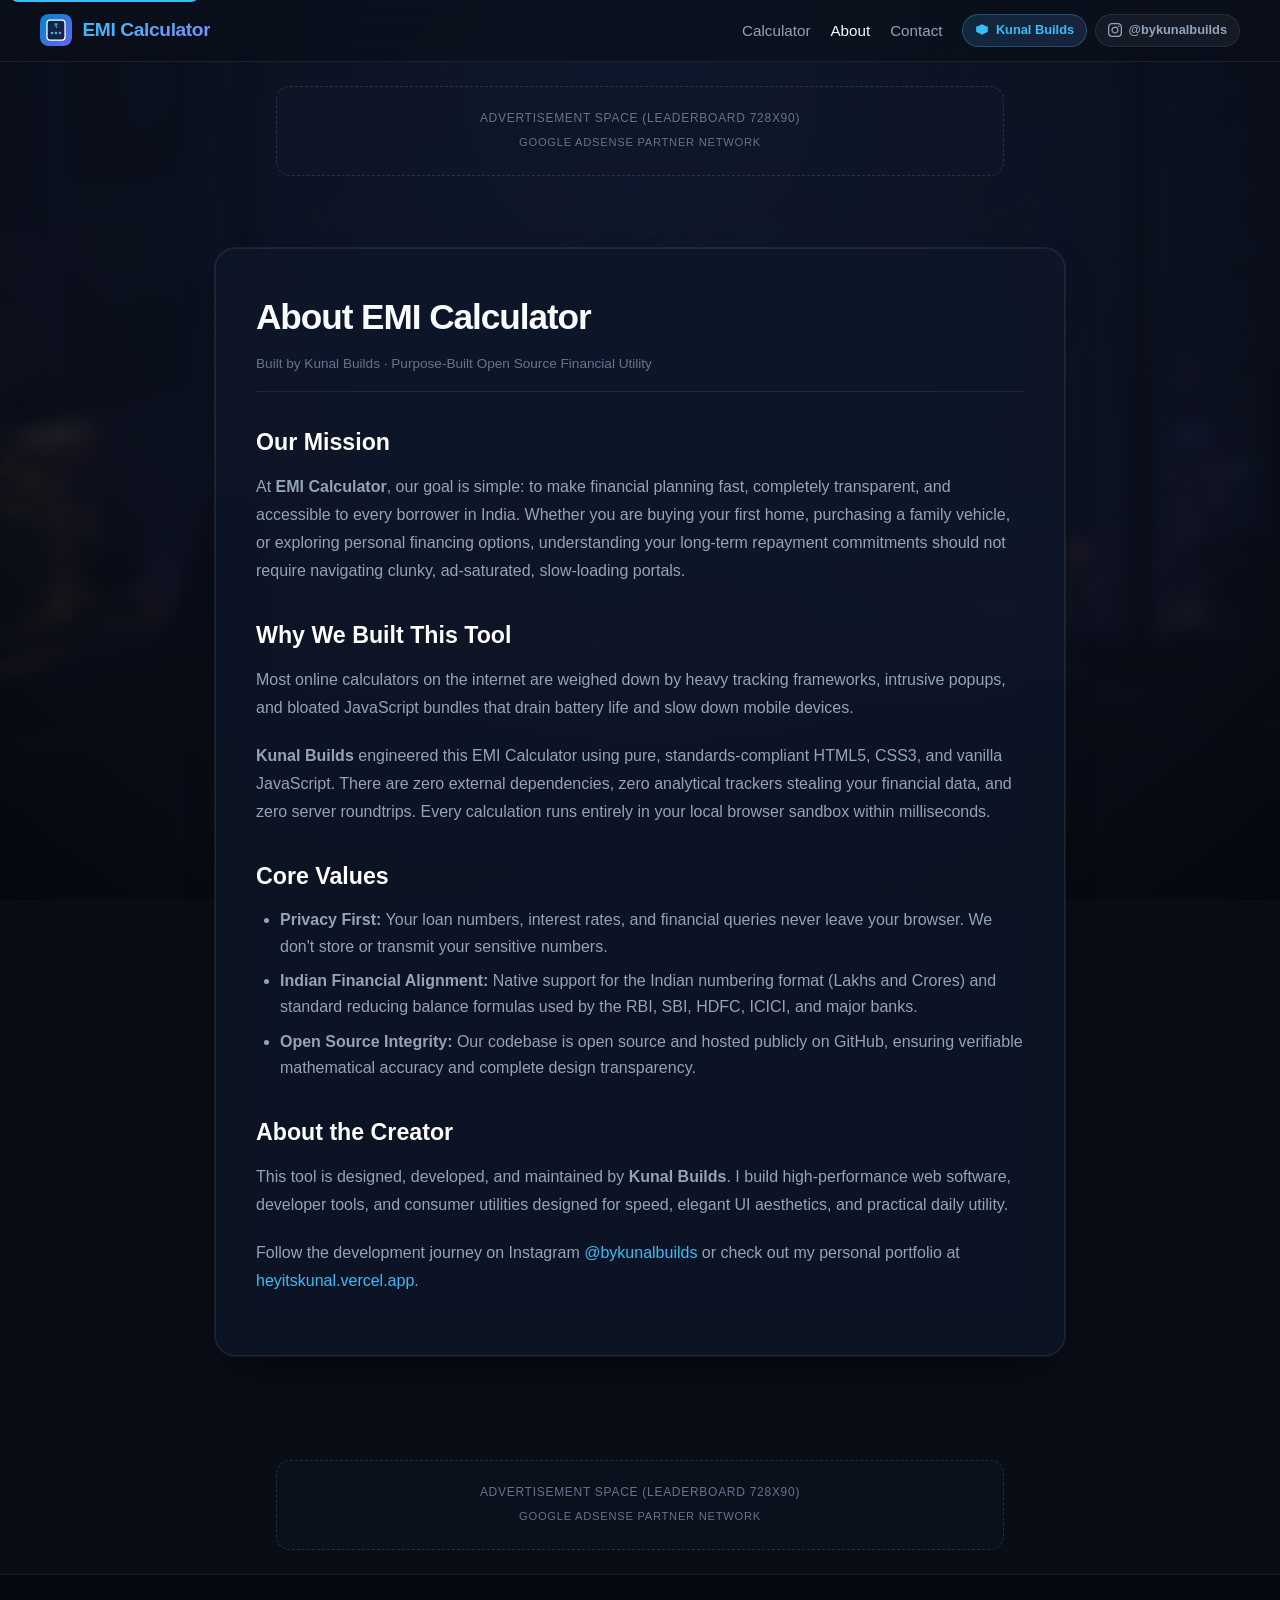
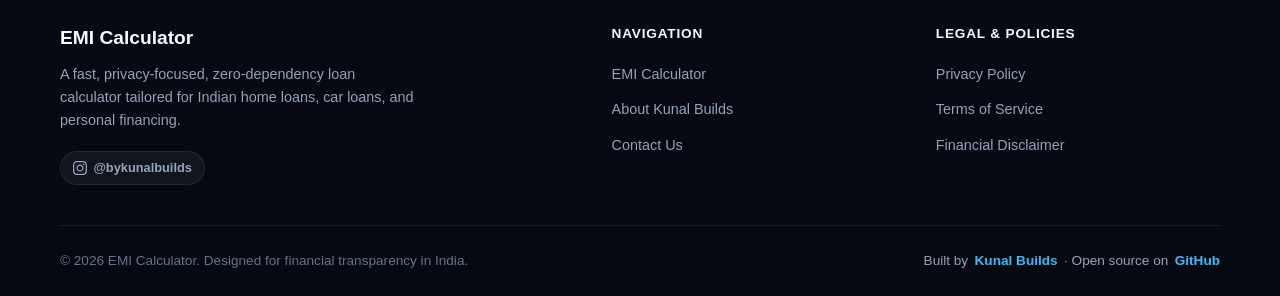
==== about.html @ d27fdb14 "feat: complete production-ready EMI calculator with SEO, AdSense readiness and vanilla JS" ====
<!DOCTYPE html>
<html lang="en-IN">
<head>
  <meta charset="UTF-8">
  <meta name="viewport" content="width=device-width, initial-scale=1.0">
  <title>About Us - EMI Calculator by Kunal Builds</title>
  <meta name="description" content="Learn about EMI Calculator, our core mission, and our commitment to building fast, free, open-source financial tools for borrowers in India.">
  <meta name="author" content="Kunal Builds">
  <meta name="robots" content="index, follow">
  <link rel="canonical" href="https://kunal17711.github.io/emi-calculator/about.html">
  <meta name="theme-color" content="#090d16">

  <!-- Open Graph -->
  <meta property="og:type" content="website">
  <meta property="og:url" content="https://kunal17711.github.io/emi-calculator/about.html">
  <meta property="og:title" content="About Us - EMI Calculator by Kunal Builds">
  <meta property="og:description" content="Discover our mission to provide fast, privacy-focused, zero-bloat financial calculation utilities.">
  <meta property="og:image" content="https://kunal17711.github.io/emi-calculator/assets/bg.webp">
  <meta property="og:locale" content="en_IN">

  <!-- Twitter -->
  <meta name="twitter:card" content="summary_large_image">
  <meta name="twitter:title" content="About Us - EMI Calculator by Kunal Builds">
  <meta name="twitter:description" content="Learn about EMI Calculator and Kunal Builds mission for transparent financial calculations.">

  <!-- Favicon & Preload -->
  <link rel="icon" type="image/svg+xml" href="favicon.svg">
  <link rel="preload" as="image" href="assets/bg.webp">
  <link rel="stylesheet" href="css/style.css">

  <!-- Google AdSense (Ready)
  <script async src="https://pagead2.googlesyndication.com/pagead/js/adsbygoogle.js?client=ca-pub-XXXXXXXXXXXXXXXX" crossorigin="anonymous"></script>
  -->
</head>
<body>
  <a href="#main-content" class="skip-link">Skip to main content</a>

  <!-- Header with Required Branding -->
  <header class="site-header">
    <div class="container header-inner">
      <a href="index.html" class="brand-logo" aria-label="EMI Calculator Home">
        <svg viewBox="0 0 64 64" fill="none" aria-hidden="true">
          <rect width="64" height="64" rx="16" fill="url(#hdr-grad)"/>
          <rect x="14" y="12" width="36" height="40" rx="6" stroke="#ffffff" stroke-width="2.5" fill="#0f172a" fill-opacity="0.85"/>
          <text x="32" y="27" fill="#38bdf8" font-family="sans-serif" font-size="11" font-weight="800" text-anchor="middle">₹</text>
          <circle cx="24" cy="38" r="2.5" fill="#38bdf8"/>
          <circle cx="32" cy="38" r="2.5" fill="#38bdf8"/>
          <circle cx="40" cy="38" r="2.5" fill="#818cf8"/>
          <defs>
            <linearGradient id="hdr-grad" x1="0" y1="0" x2="64" y2="64" gradientUnits="userSpaceOnUse">
              <stop stop-color="#0284c7"/>
              <stop offset="1" stop-color="#6366f1"/>
            </linearGradient>
          </defs>
        </svg>
        <span>EMI Calculator</span>
      </a>

      <div class="nav-group">
        <ul class="nav-links">
          <li><a href="index.html">Calculator</a></li>
          <li><a href="about.html" class="active">About</a></li>
          <li><a href="contact.html">Contact</a></li>
        </ul>

        <div class="nav-badge-group">
          <!-- Required Kunal Builds link -->
          <a href="https://heyitskunal.vercel.app/" target="_blank" rel="noopener" class="badge-link badge-author" title="Visit Kunal Builds">
            <svg viewBox="0 0 24 24" aria-hidden="true"><path d="M12 2L2 7l10 5 10-5-10-5zm0 9l-10-5v9l10 5 10-5V6l-10 5z"/></svg>
            <span>Kunal Builds</span>
          </a>

          <!-- Required Instagram link -->
          <a href="https://instagram.com/bykunalbuilds" target="_blank" rel="noopener" class="badge-link" title="Follow @bykunalbuilds on Instagram">
            <svg viewBox="0 0 24 24" aria-hidden="true"><path d="M12 2.163c3.204 0 3.584.012 4.85.07 3.252.148 4.771 1.691 4.919 4.919.058 1.265.069 1.645.069 4.849 0 3.205-.012 3.584-.069 4.849-.149 3.225-1.664 4.771-4.919 4.919-1.266.058-1.644.07-4.85.07-3.204 0-3.584-.012-4.849-.07-3.26-.149-4.771-1.699-4.919-4.92-.058-1.265-.07-1.644-.07-4.849 0-3.204.013-3.583.07-4.849.149-3.227 1.664-4.771 4.919-4.919 1.266-.057 1.645-.069 4.849-.069zm0-2.163c-3.259 0-3.667.014-4.947.072-4.358.2-6.78 2.618-6.98 6.98-.059 1.281-.073 1.689-.073 4.948 0 3.259.014 3.668.072 4.948.2 4.358 2.618 6.78 6.98 6.98 1.281.058 1.689.072 4.948.072 3.259 0 3.668-.014 4.948-.072 4.354-.2 6.782-2.618 6.979-6.98.059-1.28.073-1.689.073-4.948 0-3.259-.014-3.667-.072-4.947-.196-4.354-2.617-6.78-6.979-6.98-1.281-.059-1.69-.073-4.949-.073zm0 5.838c-3.403 0-6.162 2.759-6.162 6.162s2.759 6.163 6.162 6.163 6.162-2.759 6.162-6.163c0-3.403-2.759-6.162-6.162-6.162zm0 10.162c-2.209 0-4-1.79-4-4 0-2.209 1.791-4 4-4s4 1.791 4 4c0 2.21-1.791 4-4 4zm6.406-11.845c-.796 0-1.441.645-1.441 1.44s.645 1.44 1.441 1.44c.795 0 1.439-.645 1.439-1.44s-.644-1.44-1.439-1.44z"/></svg>
            <span>@bykunalbuilds</span>
          </a>
        </div>
      </div>
    </div>
  </header>

  <!-- Top Reserved Ad Slot (CLS = 0) -->
  <aside class="container ad-slot-wrapper" aria-label="Advertisement Banner">
    <div class="ad-slot" id="ad-slot-top">
      <span>Advertisement Space (Leaderboard 728x90)</span>
      <span class="ad-disclaimer">Google AdSense Partner Network</span>
    </div>
  </aside>

  <main id="main-content" class="container page-container">
    <article class="page-card">
      <h1>About EMI Calculator</h1>
      <div class="page-meta">Built by Kunal Builds &middot; Purpose-Built Open Source Financial Utility</div>

      <h2>Our Mission</h2>
      <p>
        At <strong>EMI Calculator</strong>, our goal is simple: to make financial planning fast, completely transparent, and accessible to every borrower in India. Whether you are buying your first home, purchasing a family vehicle, or exploring personal financing options, understanding your long-term repayment commitments should not require navigating clunky, ad-saturated, slow-loading portals.
      </p>

      <h2>Why We Built This Tool</h2>
      <p>
        Most online calculators on the internet are weighed down by heavy tracking frameworks, intrusive popups, and bloated JavaScript bundles that drain battery life and slow down mobile devices. 
      </p>
      <p>
        <strong>Kunal Builds</strong> engineered this EMI Calculator using pure, standards-compliant HTML5, CSS3, and vanilla JavaScript. There are zero external dependencies, zero analytical trackers stealing your financial data, and zero server roundtrips. Every calculation runs entirely in your local browser sandbox within milliseconds.
      </p>

      <h2>Core Values</h2>
      <ul>
        <li><strong>Privacy First:</strong> Your loan numbers, interest rates, and financial queries never leave your browser. We don't store or transmit your sensitive numbers.</li>
        <li><strong>Indian Financial Alignment:</strong> Native support for the Indian numbering format (Lakhs and Crores) and standard reducing balance formulas used by the RBI, SBI, HDFC, ICICI, and major banks.</li>
        <li><strong>Open Source Integrity:</strong> Our codebase is open source and hosted publicly on GitHub, ensuring verifiable mathematical accuracy and complete design transparency.</li>
      </ul>

      <h2>About the Creator</h2>
      <p>
        This tool is designed, developed, and maintained by <strong>Kunal Builds</strong>. I build high-performance web software, developer tools, and consumer utilities designed for speed, elegant UI aesthetics, and practical daily utility.
      </p>
      <p>
        Follow the development journey on Instagram <a href="https://instagram.com/bykunalbuilds" target="_blank" rel="noopener">@bykunalbuilds</a> or check out my personal portfolio at <a href="https://heyitskunal.vercel.app/" target="_blank" rel="noopener">heyitskunal.vercel.app</a>.
      </p>
    </article>
  </main>

  <!-- Bottom Reserved Ad Slot (CLS = 0) -->
  <aside class="container ad-slot-wrapper" aria-label="Footer Advertisement Banner">
    <div class="ad-slot" id="ad-slot-bottom">
      <span>Advertisement Space (Leaderboard 728x90)</span>
      <span class="ad-disclaimer">Google AdSense Partner Network</span>
    </div>
  </aside>

  <!-- Site Footer with Required Branding & Legal Links -->
  <footer class="site-footer">
    <div class="container">
      <div class="footer-grid">
        <div class="footer-brand">
          <h3>EMI Calculator</h3>
          <p>A fast, privacy-focused, zero-dependency loan calculator tailored for Indian home loans, car loans, and personal financing.</p>
          <div class="nav-badge-group">
            <a href="https://instagram.com/bykunalbuilds" target="_blank" rel="noopener" class="badge-link" title="Follow @bykunalbuilds on Instagram">
              <svg viewBox="0 0 24 24" aria-hidden="true"><path d="M12 2.163c3.204 0 3.584.012 4.85.07 3.252.148 4.771 1.691 4.919 4.919.058 1.265.069 1.645.069 4.849 0 3.205-.012 3.584-.069 4.849-.149 3.225-1.664 4.771-4.919 4.919-1.266.058-1.644.07-4.85.07-3.204 0-3.584-.012-4.849-.07-3.26-.149-4.771-1.699-4.919-4.92-.058-1.265-.07-1.644-.07-4.849 0-3.204.013-3.583.07-4.849.149-3.227 1.664-4.771 4.919-4.919 1.266-.057 1.645-.069 4.849-.069zm0-2.163c-3.259 0-3.667.014-4.947.072-4.358.2-6.78 2.618-6.98 6.98-.059 1.281-.073 1.689-.073 4.948 0 3.259.014 3.668.072 4.948.2 4.358 2.618 6.78 6.98 6.98 1.281.058 1.689.072 4.948.072 3.259 0 3.668-.014 4.948-.072 4.354-.2 6.782-2.618 6.979-6.98.059-1.28.073-1.689.073-4.948 0-3.259-.014-3.667-.072-4.947-.196-4.354-2.617-6.78-6.979-6.98-1.281-.059-1.69-.073-4.949-.073zm0 5.838c-3.403 0-6.162 2.759-6.162 6.162s2.759 6.163 6.162 6.163 6.162-2.759 6.162-6.163c0-3.403-2.759-6.162-6.162-6.162zm0 10.162c-2.209 0-4-1.79-4-4 0-2.209 1.791-4 4-4s4 1.791 4 4c0 2.21-1.791 4-4 4zm6.406-11.845c-.796 0-1.441.645-1.441 1.44s.645 1.44 1.441 1.44c.795 0 1.439-.645 1.439-1.44s-.644-1.44-1.439-1.44z"/></svg>
              <span>@bykunalbuilds</span>
            </a>
          </div>
        </div>

        <div>
          <h4 class="footer-title">Navigation</h4>
          <ul class="footer-links">
            <li><a href="index.html">EMI Calculator</a></li>
            <li><a href="about.html">About Kunal Builds</a></li>
            <li><a href="contact.html">Contact Us</a></li>
          </ul>
        </div>

        <div>
          <h4 class="footer-title">Legal &amp; Policies</h4>
          <ul class="footer-links">
            <li><a href="privacy-policy.html">Privacy Policy</a></li>
            <li><a href="terms.html">Terms of Service</a></li>
            <li><a href="disclaimer.html">Financial Disclaimer</a></li>
          </ul>
        </div>
      </div>

      <div class="footer-bottom">
        <div class="footer-copyright">
          &copy; 2026 EMI Calculator. Designed for financial transparency in India.
        </div>
        <div class="footer-built-by">
          Built by <a href="https://heyitskunal.vercel.app/" target="_blank" rel="noopener">Kunal Builds</a> &middot; Open source on <a href="https://github.com/Kunal17711/emi-calculator" target="_blank" rel="noopener">GitHub</a>
        </div>
      </div>
    </div>
  </footer>
</body>
</html>
---- css/style.css ----
/* ==========================================================================
   EMI CALCULATOR - PRODUCTION STYLESHEET
   Author: Kunal Builds (@bykunalbuilds)
   Tech: Pure Vanilla CSS3 - Mobile-First, Glassmorphism, Zero Dependencies
   ========================================================================== */

:root {
  --font-family: -apple-system, BlinkMacSystemFont, "Segoe UI", Roboto, "Helvetica Neue", Arial, sans-serif;
  --bg-dark: #090d16;
  --bg-card: rgba(15, 23, 42, 0.72);
  --bg-card-hover: rgba(30, 41, 59, 0.85);
  --bg-input: rgba(15, 23, 42, 0.85);
  --border-glass: rgba(255, 255, 255, 0.08);
  --border-focus: #38bdf8;
  
  --text-main: #f8fafc;
  --text-muted: #94a3b8;
  --text-dim: #64748b;
  
  --primary: #38bdf8;
  --primary-hover: #0ea5e9;
  --primary-glow: rgba(56, 189, 248, 0.25);
  --secondary: #818cf8;
  --accent-interest: #f43f5e;
  --accent-principal: #38bdf8;
  
  --radius-sm: 8px;
  --radius-md: 14px;
  --radius-lg: 20px;
  --radius-full: 9999px;
  
  --shadow-card: 0 20px 40px -15px rgba(0, 0, 0, 0.6), 0 0 0 1px var(--border-glass);
  --shadow-glow: 0 0 25px rgba(56, 189, 248, 0.15);
  
  --container-max: 1200px;
  --transition-fast: 0.2s cubic-bezier(0.4, 0, 0.2, 1);
}

*, *::before, *::after {
  box-sizing: border-box;
  margin: 0;
  padding: 0;
}

html {
  font-size: 16px;
  scroll-behavior: smooth;
  color-scheme: dark;
}

body {
  font-family: var(--font-family);
  background-color: var(--bg-dark);
  color: var(--text-main);
  min-height: 100vh;
  line-height: 1.6;
  position: relative;
  overflow-x: hidden;
  display: flex;
  flex-direction: column;
}

/* Background image & dark overlay layer */
body::before {
  content: "";
  position: fixed;
  top: 0;
  left: 0;
  width: 100%;
  height: 100%;
  background-image: url('../assets/bg.webp');
  background-size: cover;
  background-position: center center;
  background-repeat: no-repeat;
  z-index: -2;
  transform: translateZ(0);
}

body::after {
  content: "";
  position: fixed;
  top: 0;
  left: 0;
  width: 100%;
  height: 100%;
  background: radial-gradient(circle at 50% 10%, rgba(15, 23, 42, 0.82) 0%, rgba(9, 13, 22, 0.94) 80%, rgba(5, 8, 15, 0.98) 100%);
  backdrop-filter: blur(8px);
  -webkit-backdrop-filter: blur(8px);
  z-index: -1;
  pointer-events: none;
}

a {
  color: var(--primary);
  text-decoration: none;
  transition: color var(--transition-fast);
}

a:hover, a:focus-visible {
  color: #7dd3fc;
  text-decoration: underline;
}

/* Accessibility Skip Link */
.skip-link {
  position: absolute;
  top: -40px;
  left: 10px;
  background: var(--primary);
  color: #040812;
  font-weight: 700;
  padding: 8px 16px;
  border-radius: var(--radius-sm);
  z-index: 1000;
  transition: top 0.2s;
}
.skip-link:focus {
  top: 10px;
}

/* Container */
.container {
  width: 100%;
  max-width: var(--container-max);
  margin: 0 auto;
  padding: 0 1.25rem;
}

/* Header */
.site-header {
  position: sticky;
  top: 0;
  z-index: 50;
  background: rgba(10, 15, 26, 0.75);
  backdrop-filter: blur(16px);
  -webkit-backdrop-filter: blur(16px);
  border-bottom: 1px solid var(--border-glass);
}

.header-inner {
  display: flex;
  align-items: center;
  justify-content: space-between;
  padding: 0.85rem 0;
  gap: 1rem;
}

.brand-logo {
  display: flex;
  align-items: center;
  gap: 0.65rem;
  font-weight: 800;
  font-size: 1.2rem;
  color: var(--text-main);
  text-decoration: none;
  letter-spacing: -0.02em;
}

.brand-logo:hover {
  text-decoration: none;
}

.brand-logo svg {
  width: 32px;
  height: 32px;
  border-radius: 8px;
}

.brand-logo span {
  background: linear-gradient(135deg, #38bdf8 0%, #818cf8 100%);
  -webkit-background-clip: text;
  -webkit-text-fill-color: transparent;
}

.nav-group {
  display: flex;
  align-items: center;
  gap: 1.25rem;
}

.nav-links {
  display: flex;
  align-items: center;
  list-style: none;
  gap: 1.25rem;
}

.nav-links a {
  color: var(--text-muted);
  font-size: 0.95rem;
  font-weight: 500;
  transition: color var(--transition-fast);
}

.nav-links a:hover,
.nav-links a.active {
  color: var(--text-main);
  text-decoration: none;
}

.nav-badge-group {
  display: flex;
  align-items: center;
  gap: 0.5rem;
}

.badge-link {
  display: inline-flex;
  align-items: center;
  gap: 0.4rem;
  font-size: 0.8rem;
  font-weight: 600;
  padding: 0.35rem 0.75rem;
  border-radius: var(--radius-full);
  background: rgba(255, 255, 255, 0.05);
  border: 1px solid var(--border-glass);
  color: var(--text-muted);
  white-space: nowrap;
  transition: all var(--transition-fast);
}

.badge-link:hover {
  background: rgba(56, 189, 248, 0.1);
  border-color: rgba(56, 189, 248, 0.3);
  color: var(--primary);
  text-decoration: none;
  transform: translateY(-1px);
}

.badge-link svg {
  width: 14px;
  height: 14px;
  fill: currentColor;
}

.badge-author {
  background: linear-gradient(135deg, rgba(56, 189, 248, 0.15) 0%, rgba(129, 140, 248, 0.15) 100%);
  border-color: rgba(56, 189, 248, 0.3);
  color: var(--primary);
}

/* Ad Placements (CLS = 0 with reserved heights) */
.ad-slot-wrapper {
  margin: 1.5rem auto;
  text-align: center;
  display: flex;
  flex-direction: column;
  align-items: center;
  justify-content: center;
  width: 100%;
}

.ad-slot {
  width: 100%;
  max-width: 728px;
  min-height: 90px;
  background: rgba(15, 23, 42, 0.4);
  border: 1px dashed rgba(255, 255, 255, 0.12);
  border-radius: var(--radius-md);
  display: flex;
  flex-direction: column;
  align-items: center;
  justify-content: center;
  color: var(--text-dim);
  font-size: 0.75rem;
  letter-spacing: 0.06em;
  text-transform: uppercase;
  overflow: hidden;
  transition: border-color var(--transition-fast);
}

.ad-slot-incontent {
  max-width: 600px;
  min-height: 250px;
  margin: 2rem auto;
}

.ad-slot:hover {
  border-color: rgba(56, 189, 248, 0.25);
}

.ad-disclaimer {
  font-size: 0.7rem;
  color: var(--text-dim);
  margin-top: 0.35rem;
}

/* Hero Section */
.hero-section {
  padding: 2.2rem 0 1.2rem;
  text-align: center;
}

.hero-badge {
  display: inline-flex;
  align-items: center;
  gap: 0.4rem;
  background: rgba(56, 189, 248, 0.1);
  border: 1px solid rgba(56, 189, 248, 0.3);
  color: var(--primary);
  font-size: 0.82rem;
  font-weight: 600;
  padding: 0.3rem 0.85rem;
  border-radius: var(--radius-full);
  margin-bottom: 1rem;
}

.hero-title {
  font-size: clamp(2rem, 4vw + 1rem, 3.2rem);
  font-weight: 800;
  line-height: 1.15;
  margin-bottom: 0.85rem;
  letter-spacing: -0.03em;
}

.gradient-text {
  background: linear-gradient(135deg, #ffffff 30%, #38bdf8 70%, #818cf8 100%);
  -webkit-background-clip: text;
  -webkit-text-fill-color: transparent;
}

.hero-subtitle {
  font-size: clamp(1rem, 1.5vw + 0.5rem, 1.2rem);
  color: var(--text-muted);
  max-width: 680px;
  margin: 0 auto;
}

/* Tool Main Card */
.calculator-card {
  background: var(--bg-card);
  backdrop-filter: blur(20px);
  -webkit-backdrop-filter: blur(20px);
  border: 1px solid var(--border-glass);
  border-radius: var(--radius-lg);
  box-shadow: var(--shadow-card);
  padding: 2rem;
  margin: 1rem 0 2.5rem;
  position: relative;
}

.calculator-card::before {
  content: "";
  position: absolute;
  top: 0;
  left: 0;
  right: 0;
  height: 2px;
  background: linear-gradient(90deg, transparent, #38bdf8, #818cf8, transparent);
  border-radius: var(--radius-lg) var(--radius-lg) 0 0;
}

.calculator-grid {
  display: grid;
  grid-template-columns: 1fr;
  gap: 2.2rem;
}

@media (min-width: 900px) {
  .calculator-grid {
    grid-template-columns: 1.15fr 0.85fr;
    gap: 3rem;
  }
}

/* Calculator Inputs Section */
.calc-inputs {
  display: flex;
  flex-direction: column;
  gap: 1.8rem;
}

.input-group {
  display: flex;
  flex-direction: column;
  gap: 0.6rem;
}

.input-header {
  display: flex;
  align-items: center;
  justify-content: space-between;
  gap: 0.75rem;
}

.input-label {
  font-size: 0.95rem;
  font-weight: 600;
  color: var(--text-main);
  display: flex;
  align-items: center;
  gap: 0.4rem;
}

.input-field-wrapper {
  position: relative;
  display: flex;
  align-items: center;
}

.input-field-wrapper .currency-symbol {
  position: absolute;
  left: 0.85rem;
  color: var(--text-muted);
  font-size: 1rem;
  font-weight: 600;
  pointer-events: none;
}

.input-field-wrapper .unit-symbol {
  position: absolute;
  right: 0.85rem;
  color: var(--text-muted);
  font-size: 0.9rem;
  font-weight: 500;
  pointer-events: none;
}

.calc-text-input {
  background: var(--bg-input);
  border: 1px solid var(--border-glass);
  color: var(--text-main);
  font-family: inherit;
  font-size: 1.05rem;
  font-weight: 700;
  padding: 0.6rem 0.85rem;
  border-radius: var(--radius-sm);
  width: 160px;
  text-align: right;
  transition: all var(--transition-fast);
  -moz-appearance: textfield;
}

.calc-text-input::-webkit-outer-spin-button,
.calc-text-input::-webkit-inner-spin-button {
  -webkit-appearance: none;
  margin: 0;
}

.calc-text-input.has-prefix {
  padding-left: 2rem;
}

.calc-text-input.has-suffix {
  padding-right: 2rem;
}

.calc-text-input:focus {
  outline: none;
  border-color: var(--border-focus);
  box-shadow: 0 0 0 3px rgba(56, 189, 248, 0.2);
}

/* Tenure Unit Toggle Buttons */
.tenure-toggle-group {
  display: inline-flex;
  background: rgba(15, 23, 42, 0.9);
  border: 1px solid var(--border-glass);
  border-radius: var(--radius-sm);
  padding: 2px;
  margin-left: 0.5rem;
}

.tenure-toggle-btn {
  background: transparent;
  border: none;
  color: var(--text-muted);
  font-family: inherit;
  font-size: 0.8rem;
  font-weight: 600;
  padding: 0.35rem 0.75rem;
  border-radius: 6px;
  cursor: pointer;
  transition: all var(--transition-fast);
}

.tenure-toggle-btn.active {
  background: var(--primary);
  color: #040812;
  box-shadow: 0 2px 8px rgba(56, 189, 248, 0.3);
}

/* Range Slider Styling */
.range-slider-wrapper {
  position: relative;
  display: flex;
  flex-direction: column;
  gap: 0.35rem;
}

.calc-range {
  -webkit-appearance: none;
  appearance: none;
  width: 100%;
  height: 7px;
  border-radius: var(--radius-full);
  background: rgba(255, 255, 255, 0.1);
  outline: none;
  cursor: pointer;
  transition: background var(--transition-fast);
}

/* Slider Track Fill (Chrome / Edge / Safari / Firefox) */
.calc-range::-webkit-slider-thumb {
  -webkit-appearance: none;
  appearance: none;
  width: 22px;
  height: 22px;
  border-radius: 50%;
  background: #38bdf8;
  border: 3px solid #0f172a;
  box-shadow: 0 0 10px rgba(56, 189, 248, 0.6);
  cursor: grab;
  transition: transform var(--transition-fast), background var(--transition-fast);
}

.calc-range::-webkit-slider-thumb:hover {
  transform: scale(1.15);
  background: #7dd3fc;
}

.calc-range::-webkit-slider-thumb:active {
  cursor: grabbing;
  transform: scale(1.25);
}

.calc-range::-moz-range-thumb {
  width: 22px;
  height: 22px;
  border-radius: 50%;
  background: #38bdf8;
  border: 3px solid #0f172a;
  box-shadow: 0 0 10px rgba(56, 189, 248, 0.6);
  cursor: grab;
  transition: transform var(--transition-fast), background var(--transition-fast);
}

.range-minmax {
  display: flex;
  justify-content: space-between;
  font-size: 0.75rem;
  color: var(--text-dim);
}

/* Output Results Section */
.calc-results {
  display: flex;
  flex-direction: column;
  justify-content: space-between;
  background: rgba(10, 15, 26, 0.65);
  border: 1px solid var(--border-glass);
  border-radius: var(--radius-md);
  padding: 1.75rem;
}

.emi-highlight-box {
  background: linear-gradient(135deg, rgba(56, 189, 248, 0.12) 0%, rgba(129, 140, 248, 0.08) 100%);
  border: 1px solid rgba(56, 189, 248, 0.25);
  border-radius: var(--radius-md);
  padding: 1.25rem;
  text-align: center;
  margin-bottom: 1.5rem;
}

.emi-highlight-title {
  font-size: 0.85rem;
  text-transform: uppercase;
  letter-spacing: 0.08em;
  color: var(--primary);
  font-weight: 600;
  margin-bottom: 0.35rem;
}

.emi-highlight-value {
  font-size: clamp(2rem, 3.5vw, 2.75rem);
  font-weight: 800;
  color: #ffffff;
  letter-spacing: -0.03em;
  line-height: 1.1;
}

.emi-highlight-sub {
  font-size: 0.78rem;
  color: var(--text-muted);
  margin-top: 0.25rem;
}

/* Donut Chart Visual */
.chart-container {
  display: flex;
  flex-direction: column;
  align-items: center;
  margin: 1rem 0 1.5rem;
}

.donut-svg-wrapper {
  position: relative;
  width: 190px;
  height: 190px;
}

.donut-svg {
  transform: rotate(-90deg);
  width: 100%;
  height: 100%;
}

.chart-center-text {
  position: absolute;
  top: 50%;
  left: 50%;
  transform: translate(-50%, -50%);
  text-align: center;
  pointer-events: none;
}

.chart-center-label {
  font-size: 0.72rem;
  color: var(--text-dim);
  text-transform: uppercase;
  letter-spacing: 0.05em;
}

.chart-center-val {
  font-size: 1.1rem;
  font-weight: 800;
  color: var(--text-main);
}

/* Legend and Metric Rows */
.metrics-breakdown {
  display: flex;
  flex-direction: column;
  gap: 0.85rem;
  margin-top: 0.5rem;
}

.metric-row {
  display: flex;
  align-items: center;
  justify-content: space-between;
  padding: 0.65rem 0.85rem;
  background: rgba(255, 255, 255, 0.02);
  border-radius: var(--radius-sm);
  border: 1px solid var(--border-glass);
}

.metric-title {
  display: flex;
  align-items: center;
  gap: 0.6rem;
  font-size: 0.88rem;
  color: var(--text-muted);
}

.color-dot {
  width: 10px;
  height: 10px;
  border-radius: 50%;
  flex-shrink: 0;
}

.dot-principal {
  background-color: var(--accent-principal);
  box-shadow: 0 0 8px rgba(56, 189, 248, 0.5);
}

.dot-interest {
  background-color: var(--accent-interest);
  box-shadow: 0 0 8px rgba(244, 63, 94, 0.5);
}

.metric-value {
  font-size: 1rem;
  font-weight: 700;
  color: var(--text-main);
}

.metric-ratio {
  font-size: 0.78rem;
  color: var(--text-dim);
  margin-left: 0.35rem;
}

/* Amortization Schedule Accordion / Table */
.schedule-section {
  margin-top: 2rem;
  border-top: 1px solid var(--border-glass);
  padding-top: 1.5rem;
}

.schedule-toggle {
  display: flex;
  align-items: center;
  justify-content: space-between;
  width: 100%;
  background: rgba(255, 255, 255, 0.03);
  border: 1px solid var(--border-glass);
  padding: 0.85rem 1.25rem;
  border-radius: var(--radius-sm);
  color: var(--text-main);
  font-family: inherit;
  font-size: 0.95rem;
  font-weight: 600;
  cursor: pointer;
  transition: all var(--transition-fast);
}

.schedule-toggle:hover {
  background: rgba(56, 189, 248, 0.08);
  border-color: rgba(56, 189, 248, 0.3);
}

.schedule-toggle svg {
  width: 18px;
  height: 18px;
  transition: transform var(--transition-fast);
}

.schedule-toggle[aria-expanded="true"] svg {
  transform: rotate(180deg);
}

.schedule-content {
  display: none;
  margin-top: 1rem;
  overflow-x: auto;
}

.schedule-content.open {
  display: block;
}

.schedule-table {
  width: 100%;
  border-collapse: collapse;
  font-size: 0.85rem;
  text-align: right;
}

.schedule-table th,
.schedule-table td {
  padding: 0.75rem 1rem;
  border-bottom: 1px solid var(--border-glass);
}

.schedule-table th {
  background: rgba(15, 23, 42, 0.9);
  color: var(--text-muted);
  font-weight: 600;
  text-transform: uppercase;
  font-size: 0.75rem;
  letter-spacing: 0.05em;
}

.schedule-table th:first-child,
.schedule-table td:first-child {
  text-align: left;
}

.schedule-table tr:hover td {
  background: rgba(255, 255, 255, 0.03);
}

/* Rich SEO Content Section */
.seo-article {
  background: var(--bg-card);
  backdrop-filter: blur(16px);
  -webkit-backdrop-filter: blur(16px);
  border: 1px solid var(--border-glass);
  border-radius: var(--radius-lg);
  padding: 2.5rem;
  margin: 2.5rem 0;
}

.seo-article h2 {
  font-size: 1.75rem;
  font-weight: 800;
  color: #ffffff;
  margin: 2rem 0 1rem;
  letter-spacing: -0.02em;
}

.seo-article h2:first-child {
  margin-top: 0;
}

.seo-article h3 {
  font-size: 1.25rem;
  font-weight: 700;
  color: var(--primary);
  margin: 1.5rem 0 0.75rem;
}

.seo-article p {
  color: var(--text-muted);
  margin-bottom: 1.2rem;
  font-size: 1rem;
  line-height: 1.75;
}

.seo-article ul, .seo-article ol {
  margin: 0 0 1.5rem 1.5rem;
  color: var(--text-muted);
}

.seo-article li {
  margin-bottom: 0.5rem;
  line-height: 1.65;
}

.formula-card {
  background: rgba(10, 15, 26, 0.85);
  border: 1px solid rgba(56, 189, 248, 0.2);
  border-radius: var(--radius-md);
  padding: 1.5rem;
  margin: 1.5rem 0;
  text-align: center;
}

.formula-display {
  font-size: 1.25rem;
  font-weight: 700;
  font-family: "Courier New", Courier, monospace;
  color: #38bdf8;
  margin-bottom: 1rem;
}

.formula-variables {
  text-align: left;
  display: grid;
  grid-template-columns: 1fr;
  gap: 0.5rem;
  font-size: 0.9rem;
  color: var(--text-muted);
  max-width: 600px;
  margin: 0 auto;
}

@media (min-width: 640px) {
  .formula-variables {
    grid-template-columns: 1fr 1fr;
  }
}

/* FAQ Accordion Section */
.faq-section {
  margin-top: 2rem;
}

.faq-item {
  border-bottom: 1px solid var(--border-glass);
}

.faq-question {
  width: 100%;
  background: none;
  border: none;
  text-align: left;
  padding: 1.25rem 0;
  color: var(--text-main);
  font-family: inherit;
  font-size: 1.05rem;
  font-weight: 600;
  display: flex;
  align-items: center;
  justify-content: space-between;
  gap: 1rem;
  cursor: pointer;
  transition: color var(--transition-fast);
}

.faq-question:hover {
  color: var(--primary);
}

.faq-question svg {
  width: 20px;
  height: 20px;
  flex-shrink: 0;
  transition: transform var(--transition-fast);
  color: var(--primary);
}

.faq-question[aria-expanded="true"] svg {
  transform: rotate(180deg);
}

.faq-answer {
  display: none;
  padding-bottom: 1.25rem;
  color: var(--text-muted);
  font-size: 0.95rem;
  line-height: 1.7;
}

.faq-answer.open {
  display: block;
}

/* Static Content Pages (About, Contact, Legal) */
.page-container {
  padding: 3rem 0;
  max-width: 850px;
  margin: 0 auto;
}

.page-card {
  background: var(--bg-card);
  backdrop-filter: blur(20px);
  -webkit-backdrop-filter: blur(20px);
  border: 1px solid var(--border-glass);
  border-radius: var(--radius-lg);
  box-shadow: var(--shadow-card);
  padding: 2.5rem;
  margin-bottom: 2rem;
}

.page-card h1 {
  font-size: 2.2rem;
  font-weight: 800;
  margin-bottom: 0.5rem;
  letter-spacing: -0.03em;
}

.page-meta {
  color: var(--text-dim);
  font-size: 0.85rem;
  margin-bottom: 2rem;
  padding-bottom: 1rem;
  border-bottom: 1px solid var(--border-glass);
}

.page-card h2 {
  font-size: 1.45rem;
  font-weight: 700;
  color: #ffffff;
  margin: 2rem 0 0.75rem;
}

.page-card h3 {
  font-size: 1.15rem;
  font-weight: 600;
  color: var(--primary);
  margin: 1.5rem 0 0.5rem;
}

.page-card p {
  color: var(--text-muted);
  font-size: 1rem;
  line-height: 1.75;
  margin-bottom: 1.25rem;
}

.page-card ul, .page-card ol {
  margin: 0 0 1.5rem 1.5rem;
  color: var(--text-muted);
}

.page-card li {
  margin-bottom: 0.5rem;
  line-height: 1.65;
}

.contact-box {
  background: rgba(10, 15, 26, 0.7);
  border: 1px solid rgba(56, 189, 248, 0.2);
  border-radius: var(--radius-md);
  padding: 1.75rem;
  margin: 2rem 0;
  display: flex;
  flex-direction: column;
  gap: 1.25rem;
}

.contact-item {
  display: flex;
  align-items: center;
  gap: 1rem;
}

.contact-icon {
  width: 44px;
  height: 44px;
  border-radius: 12px;
  background: rgba(56, 189, 248, 0.1);
  color: var(--primary);
  display: flex;
  align-items: center;
  justify-content: center;
  flex-shrink: 0;
}

.contact-icon svg {
  width: 22px;
  height: 22px;
}

.contact-details h4 {
  font-size: 0.85rem;
  text-transform: uppercase;
  letter-spacing: 0.05em;
  color: var(--text-dim);
  margin-bottom: 0.2rem;
}

.contact-details a, .contact-details span {
  font-size: 1.05rem;
  font-weight: 600;
  color: var(--text-main);
}

/* Footer */
.site-footer {
  margin-top: auto;
  background: rgba(6, 10, 18, 0.85);
  backdrop-filter: blur(16px);
  -webkit-backdrop-filter: blur(16px);
  border-top: 1px solid var(--border-glass);
  padding: 3rem 0 1.5rem;
}

.footer-grid {
  display: grid;
  grid-template-columns: 1fr;
  gap: 2.5rem;
  margin-bottom: 2.5rem;
}

@media (min-width: 768px) {
  .footer-grid {
    grid-template-columns: 1.8fr 1fr 1fr;
  }
}

.footer-brand h3 {
  font-size: 1.2rem;
  font-weight: 700;
  color: var(--text-main);
  margin-bottom: 0.6rem;
}

.footer-brand p {
  color: var(--text-muted);
  font-size: 0.9rem;
  line-height: 1.6;
  max-width: 360px;
  margin-bottom: 1.2rem;
}

.footer-title {
  font-size: 0.85rem;
  font-weight: 700;
  color: var(--text-main);
  text-transform: uppercase;
  letter-spacing: 0.06em;
  margin-bottom: 1rem;
}

.footer-links {
  list-style: none;
  display: flex;
  flex-direction: column;
  gap: 0.65rem;
}

.footer-links a {
  color: var(--text-muted);
  font-size: 0.9rem;
  transition: color var(--transition-fast);
}

.footer-links a:hover {
  color: var(--primary);
  text-decoration: none;
}

.footer-bottom {
  padding-top: 1.5rem;
  border-top: 1px solid var(--border-glass);
  display: flex;
  flex-direction: column;
  align-items: center;
  justify-content: space-between;
  gap: 1rem;
  font-size: 0.85rem;
  color: var(--text-dim);
  text-align: center;
}

@media (min-width: 768px) {
  .footer-bottom {
    flex-direction: row;
    text-align: left;
  }
}

.footer-copyright a {
  color: var(--text-muted);
}

.footer-built-by {
  display: flex;
  align-items: center;
  gap: 0.4rem;
  color: var(--text-muted);
}

.footer-built-by a {
  color: var(--primary);
  font-weight: 600;
}

/* Responsive Utilities */
@media (max-width: 768px) {
  .header-inner {
    flex-wrap: wrap;
  }
  .nav-group {
    width: 100%;
    justify-content: space-between;
    margin-top: 0.5rem;
  }
  .calculator-card {
    padding: 1.25rem;
  }
  .calc-results {
    padding: 1.25rem;
  }
  .seo-article {
    padding: 1.5rem;
  }
  .page-card {
    padding: 1.5rem;
  }
}
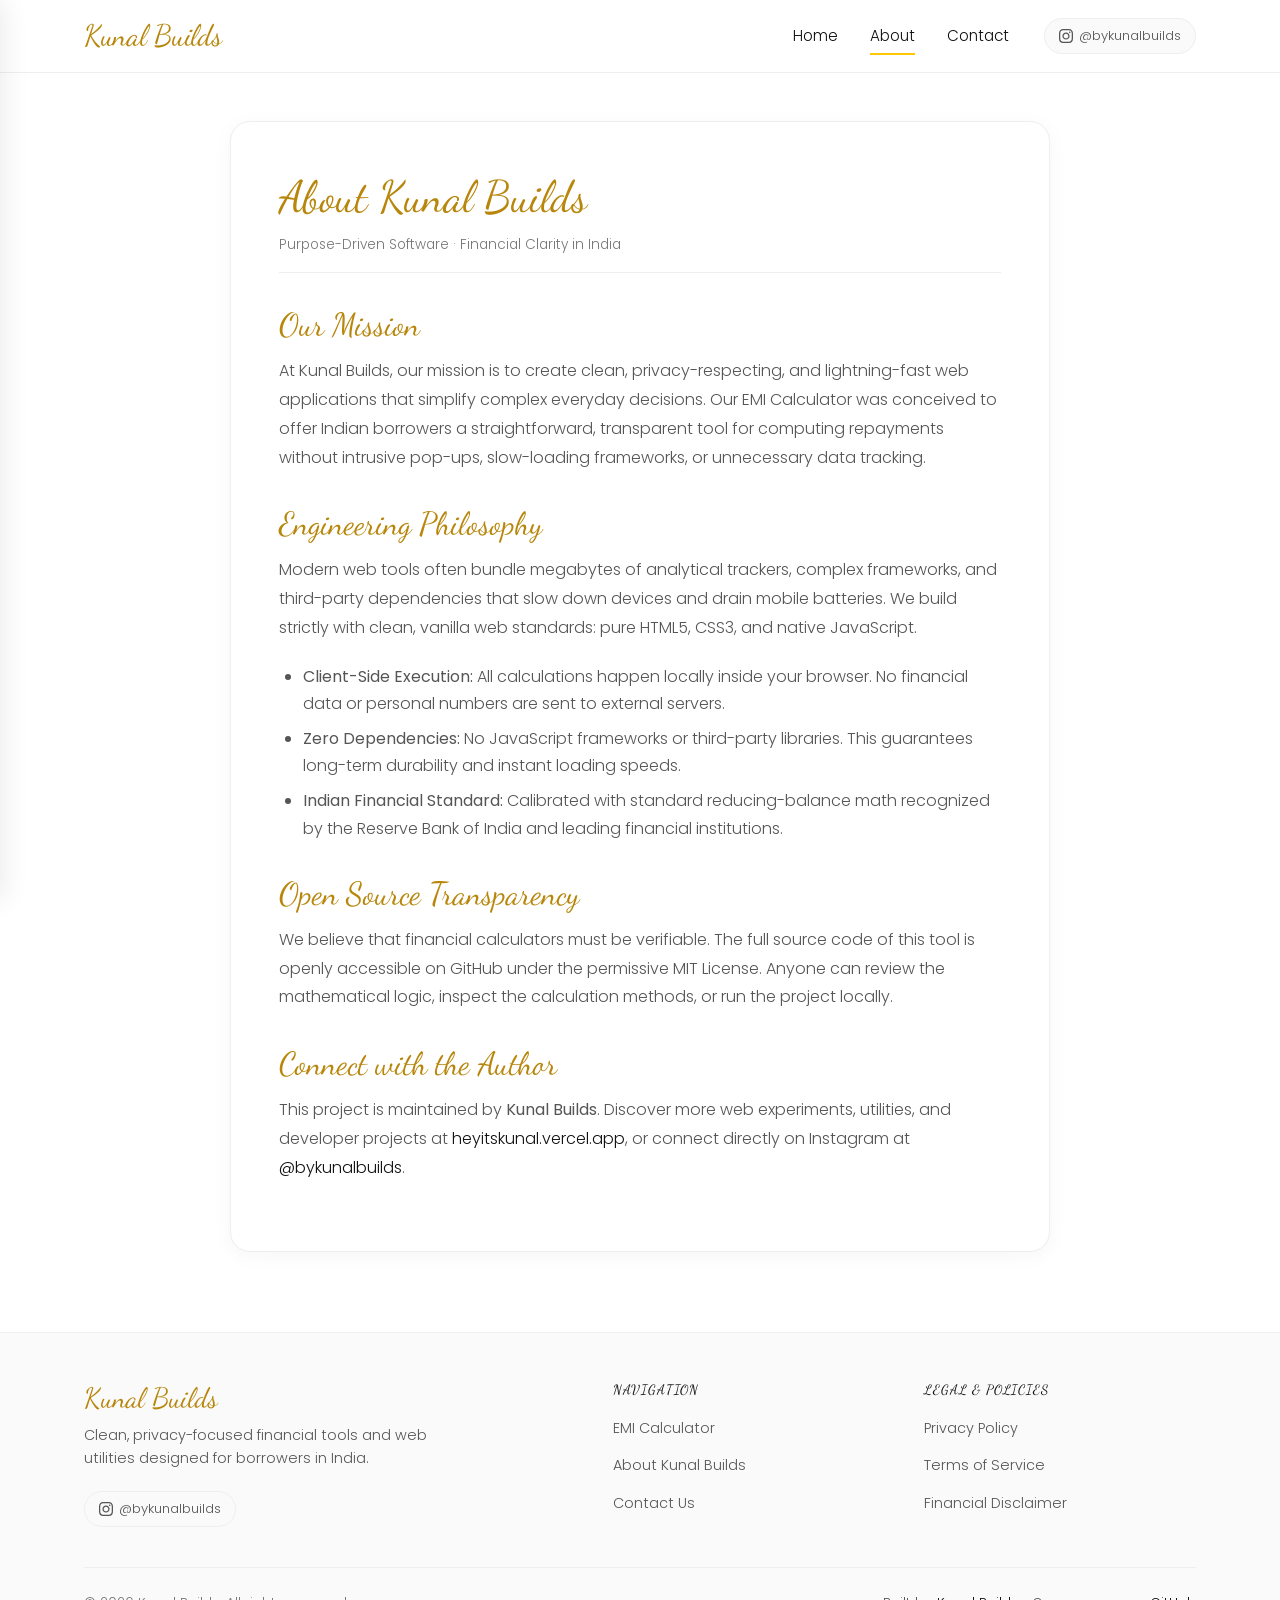
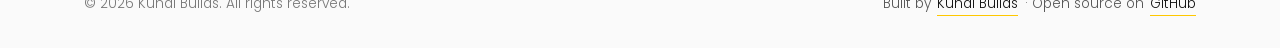
==== commit ced455ee: "redesign: minimal light theme, Dancing Script, Poppins, mobile drawer, empty inputs, live AdSense ta" ====
--- a/about.html
+++ b/about.html
@@ -4,146 +4,149 @@
   <meta charset="UTF-8">
   <meta name="viewport" content="width=device-width, initial-scale=1.0">
   <title>About Us - EMI Calculator by Kunal Builds</title>
-  <meta name="description" content="Learn about EMI Calculator, our core mission, and our commitment to building fast, free, open-source financial tools for borrowers in India.">
+  <meta name="description" content="Discover our mission to build fast, open-source, bloat-free financial calculators tailored for home, car, and personal loan borrowers in India.">
   <meta name="author" content="Kunal Builds">
   <meta name="robots" content="index, follow">
   <link rel="canonical" href="https://kunal17711.github.io/emi-calculator/about.html">
-  <meta name="theme-color" content="#090d16">
+  <link rel="alternate" hreflang="en-IN" href="https://kunal17711.github.io/emi-calculator/about.html">
+  <meta name="theme-color" content="#ffffff">
 
-  <!-- Open Graph -->
+  <!-- Open Graph / Twitter -->
   <meta property="og:type" content="website">
   <meta property="og:url" content="https://kunal17711.github.io/emi-calculator/about.html">
   <meta property="og:title" content="About Us - EMI Calculator by Kunal Builds">
-  <meta property="og:description" content="Discover our mission to provide fast, privacy-focused, zero-bloat financial calculation utilities.">
-  <meta property="og:image" content="https://kunal17711.github.io/emi-calculator/assets/bg.webp">
+  <meta property="og:description" content="Learn about our commitment to free, transparent, client-side financial tools for Indian loans.">
+  <meta property="og:image" content="https://kunal17711.github.io/emi-calculator/assets/og-image.png">
   <meta property="og:locale" content="en_IN">
-
-  <!-- Twitter -->
+  <meta property="og:site_name" content="Kunal Builds">
   <meta name="twitter:card" content="summary_large_image">
   <meta name="twitter:title" content="About Us - EMI Calculator by Kunal Builds">
-  <meta name="twitter:description" content="Learn about EMI Calculator and Kunal Builds mission for transparent financial calculations.">
+  <meta name="twitter:description" content="Learn about our commitment to free, transparent, client-side financial tools for Indian loans.">
+  <meta name="twitter:image" content="https://kunal17711.github.io/emi-calculator/assets/og-image.png">
 
-  <!-- Favicon & Preload -->
+  <!-- Fonts & Stylesheet -->
   <link rel="icon" type="image/svg+xml" href="favicon.svg">
-  <link rel="preload" as="image" href="assets/bg.webp">
+  <link rel="preconnect" href="https://fonts.googleapis.com">
+  <link rel="preconnect" href="https://fonts.gstatic.com" crossorigin>
+  <link href="https://fonts.googleapis.com/css2?family=Dancing+Script:wght@400;500;600;700&family=Poppins:wght@300;400&display=swap" rel="stylesheet">
   <link rel="stylesheet" href="css/style.css">
 
-  <!-- Google AdSense (Ready)
+  <!-- Google AdSense -->
   <script async src="https://pagead2.googlesyndication.com/pagead/js/adsbygoogle.js?client=ca-pub-XXXXXXXXXXXXXXXX" crossorigin="anonymous"></script>
-  -->
+
+  <!-- JSON-LD -->
+  <script type="application/ld+json">
+  {
+    "@context": "https://schema.org",
+    "@type": "AboutPage",
+    "mainEntity": {
+      "@type": "Organization",
+      "name": "Kunal Builds",
+      "url": "https://heyitskunal.vercel.app/",
+      "sameAs": [
+        "https://instagram.com/bykunalbuilds",
+        "https://github.com/Kunal17711/emi-calculator"
+      ]
+    }
+  }
+  </script>
 </head>
 <body>
   <a href="#main-content" class="skip-link">Skip to main content</a>
 
-  <!-- Header with Required Branding -->
+  <!-- Mobile Drawer Overlay -->
+  <div class="drawer-overlay" id="drawerOverlay" aria-hidden="true"></div>
+
+  <!-- Mobile Drawer -->
+  <aside class="mobile-drawer" id="mobileDrawer" aria-label="Mobile Navigation Drawer">
+    <a href="https://heyitskunal.vercel.app/" target="_blank" rel="noopener" class="drawer-brand">Kunal Builds</a>
+    <ul class="drawer-links">
+      <li><a href="index.html" class="drawer-link">Home</a></li>
+      <li><a href="about.html" class="drawer-link active">About</a></li>
+      <li><a href="contact.html" class="drawer-link">Contact</a></li>
+      <li><a href="privacy-policy.html" class="drawer-link">Privacy Policy</a></li>
+      <li><a href="terms.html" class="drawer-link">Terms of Service</a></li>
+      <li><a href="disclaimer.html" class="drawer-link">Financial Disclaimer</a></li>
+    </ul>
+    <div class="drawer-footer">
+      <a href="https://instagram.com/bykunalbuilds" target="_blank" rel="noopener">Instagram: @bykunalbuilds</a>
+      <span>Built with vanilla web standards</span>
+    </div>
+  </aside>
+
+  <!-- Sticky Top Navbar -->
   <header class="site-header">
     <div class="container header-inner">
-      <a href="index.html" class="brand-logo" aria-label="EMI Calculator Home">
-        <svg viewBox="0 0 64 64" fill="none" aria-hidden="true">
-          <rect width="64" height="64" rx="16" fill="url(#hdr-grad)"/>
-          <rect x="14" y="12" width="36" height="40" rx="6" stroke="#ffffff" stroke-width="2.5" fill="#0f172a" fill-opacity="0.85"/>
-          <text x="32" y="27" fill="#38bdf8" font-family="sans-serif" font-size="11" font-weight="800" text-anchor="middle">₹</text>
-          <circle cx="24" cy="38" r="2.5" fill="#38bdf8"/>
-          <circle cx="32" cy="38" r="2.5" fill="#38bdf8"/>
-          <circle cx="40" cy="38" r="2.5" fill="#818cf8"/>
-          <defs>
-            <linearGradient id="hdr-grad" x1="0" y1="0" x2="64" y2="64" gradientUnits="userSpaceOnUse">
-              <stop stop-color="#0284c7"/>
-              <stop offset="1" stop-color="#6366f1"/>
-            </linearGradient>
-          </defs>
-        </svg>
-        <span>EMI Calculator</span>
+      <a href="https://heyitskunal.vercel.app/" target="_blank" rel="noopener" class="brand-link" aria-label="Visit Kunal Builds">
+        <span class="brand-name">Kunal Builds</span>
       </a>
 
-      <div class="nav-group">
-        <ul class="nav-links">
-          <li><a href="index.html">Calculator</a></li>
-          <li><a href="about.html" class="active">About</a></li>
-          <li><a href="contact.html">Contact</a></li>
+      <!-- Desktop Navigation -->
+      <nav class="desktop-nav" aria-label="Main Navigation">
+        <ul class="nav-menu">
+          <li><a href="index.html" class="nav-link-item">Home</a></li>
+          <li><a href="about.html" class="nav-link-item active">About</a></li>
+          <li><a href="contact.html" class="nav-link-item">Contact</a></li>
         </ul>
 
-        <div class="nav-badge-group">
-          <!-- Required Kunal Builds link -->
-          <a href="https://heyitskunal.vercel.app/" target="_blank" rel="noopener" class="badge-link badge-author" title="Visit Kunal Builds">
-            <svg viewBox="0 0 24 24" aria-hidden="true"><path d="M12 2L2 7l10 5 10-5-10-5zm0 9l-10-5v9l10 5 10-5V6l-10 5z"/></svg>
-            <span>Kunal Builds</span>
-          </a>
+        <a href="https://instagram.com/bykunalbuilds" target="_blank" rel="noopener" class="nav-author-pill" title="Follow @bykunalbuilds on Instagram">
+          <svg viewBox="0 0 24 24" aria-hidden="true"><path d="M12 2.163c3.204 0 3.584.012 4.85.07 3.252.148 4.771 1.691 4.919 4.919.058 1.265.069 1.645.069 4.849 0 3.205-.012 3.584-.069 4.849-.149 3.225-1.664 4.771-4.919 4.919-1.266.058-1.644.07-4.85.07-3.204 0-3.584-.012-4.849-.07-3.26-.149-4.771-1.699-4.919-4.92-.058-1.265-.07-1.644-.07-4.849 0-3.204.013-3.583.07-4.849.149-3.227 1.664-4.771 4.919-4.919 1.266-.057 1.645-.069 4.849-.069zm0-2.163c-3.259 0-3.667.014-4.947.072-4.358.2-6.78 2.618-6.98 6.98-.059 1.281-.073 1.689-.073 4.948 0 3.259.014 3.668.072 4.948.2 4.358 2.618 6.78 6.98 6.98 1.281.058 1.689.072 4.948.072 3.259 0 3.668-.014 4.948-.072 4.354-.2 6.782-2.618 6.979-6.98.059-1.28.073-1.689.073-4.948 0-3.259-.014-3.667-.072-4.947-.196-4.354-2.617-6.78-6.979-6.98-1.281-.059-1.69-.073-4.949-.073zm0 5.838c-3.403 0-6.162 2.759-6.162 6.162s2.759 6.163 6.162 6.163 6.162-2.759 6.162-6.163c0-3.403-2.759-6.162-6.162-6.162zm0 10.162c-2.209 0-4-1.79-4-4 0-2.209 1.791-4 4-4s4 1.791 4 4c0 2.21-1.791 4-4 4zm6.406-11.845c-.796 0-1.441.645-1.441 1.44s.645 1.44 1.441 1.44c.795 0 1.439-.645 1.439-1.44s-.644-1.44-1.439-1.44z"/></svg>
+          <span>@bykunalbuilds</span>
+        </a>
+      </nav>
 
-          <!-- Required Instagram link -->
-          <a href="https://instagram.com/bykunalbuilds" target="_blank" rel="noopener" class="badge-link" title="Follow @bykunalbuilds on Instagram">
-            <svg viewBox="0 0 24 24" aria-hidden="true"><path d="M12 2.163c3.204 0 3.584.012 4.85.07 3.252.148 4.771 1.691 4.919 4.919.058 1.265.069 1.645.069 4.849 0 3.205-.012 3.584-.069 4.849-.149 3.225-1.664 4.771-4.919 4.919-1.266.058-1.644.07-4.85.07-3.204 0-3.584-.012-4.849-.07-3.26-.149-4.771-1.699-4.919-4.92-.058-1.265-.07-1.644-.07-4.849 0-3.204.013-3.583.07-4.849.149-3.227 1.664-4.771 4.919-4.919 1.266-.057 1.645-.069 4.849-.069zm0-2.163c-3.259 0-3.667.014-4.947.072-4.358.2-6.78 2.618-6.98 6.98-.059 1.281-.073 1.689-.073 4.948 0 3.259.014 3.668.072 4.948.2 4.358 2.618 6.78 6.98 6.98 1.281.058 1.689.072 4.948.072 3.259 0 3.668-.014 4.948-.072 4.354-.2 6.782-2.618 6.979-6.98.059-1.28.073-1.689.073-4.948 0-3.259-.014-3.667-.072-4.947-.196-4.354-2.617-6.78-6.979-6.98-1.281-.059-1.69-.073-4.949-.073zm0 5.838c-3.403 0-6.162 2.759-6.162 6.162s2.759 6.163 6.162 6.163 6.162-2.759 6.162-6.163c0-3.403-2.759-6.162-6.162-6.162zm0 10.162c-2.209 0-4-1.79-4-4 0-2.209 1.791-4 4-4s4 1.791 4 4c0 2.21-1.791 4-4 4zm6.406-11.845c-.796 0-1.441.645-1.441 1.44s.645 1.44 1.441 1.44c.795 0 1.439-.645 1.439-1.44s-.644-1.44-1.439-1.44z"/></svg>
-            <span>@bykunalbuilds</span>
-          </a>
-        </div>
-      </div>
+      <!-- Mobile Hamburger Button -->
+      <button type="button" class="mobile-hamburger" id="mobileHamburger" aria-label="Toggle navigation menu" aria-expanded="false" aria-controls="mobileDrawer">
+        <span class="hamburger-line"></span>
+        <span class="hamburger-line"></span>
+        <span class="hamburger-line"></span>
+      </button>
     </div>
   </header>
 
-  <!-- Top Reserved Ad Slot (CLS = 0) -->
-  <aside class="container ad-slot-wrapper" aria-label="Advertisement Banner">
-    <div class="ad-slot" id="ad-slot-top">
-      <span>Advertisement Space (Leaderboard 728x90)</span>
-      <span class="ad-disclaimer">Google AdSense Partner Network</span>
-    </div>
-  </aside>
-
   <main id="main-content" class="container page-container">
-    <article class="page-card">
-      <h1>About EMI Calculator</h1>
-      <div class="page-meta">Built by Kunal Builds &middot; Purpose-Built Open Source Financial Utility</div>
+    <article class="page-card fade-up">
+      <h1>About Kunal Builds</h1>
+      <div class="page-meta">Purpose-Driven Software &middot; Financial Clarity in India</div>
 
       <h2>Our Mission</h2>
       <p>
-        At <strong>EMI Calculator</strong>, our goal is simple: to make financial planning fast, completely transparent, and accessible to every borrower in India. Whether you are buying your first home, purchasing a family vehicle, or exploring personal financing options, understanding your long-term repayment commitments should not require navigating clunky, ad-saturated, slow-loading portals.
+        At Kunal Builds, our mission is to create clean, privacy-respecting, and lightning-fast web applications that simplify complex everyday decisions. Our EMI Calculator was conceived to offer Indian borrowers a straightforward, transparent tool for computing repayments without intrusive pop-ups, slow-loading frameworks, or unnecessary data tracking.
       </p>
 
-      <h2>Why We Built This Tool</h2>
+      <h2>Engineering Philosophy</h2>
       <p>
-        Most online calculators on the internet are weighed down by heavy tracking frameworks, intrusive popups, and bloated JavaScript bundles that drain battery life and slow down mobile devices. 
+        Modern web tools often bundle megabytes of analytical trackers, complex frameworks, and third-party dependencies that slow down devices and drain mobile batteries. We build strictly with clean, vanilla web standards: pure HTML5, CSS3, and native JavaScript.
       </p>
+      <ul>
+        <li><strong>Client-Side Execution:</strong> All calculations happen locally inside your browser. No financial data or personal numbers are sent to external servers.</li>
+        <li><strong>Zero Dependencies:</strong> No JavaScript frameworks or third-party libraries. This guarantees long-term durability and instant loading speeds.</li>
+        <li><strong>Indian Financial Standard:</strong> Calibrated with standard reducing-balance math recognized by the Reserve Bank of India and leading financial institutions.</li>
+      </ul>
+
+      <h2>Open Source Transparency</h2>
       <p>
-        <strong>Kunal Builds</strong> engineered this EMI Calculator using pure, standards-compliant HTML5, CSS3, and vanilla JavaScript. There are zero external dependencies, zero analytical trackers stealing your financial data, and zero server roundtrips. Every calculation runs entirely in your local browser sandbox within milliseconds.
+        We believe that financial calculators must be verifiable. The full source code of this tool is openly accessible on GitHub under the permissive MIT License. Anyone can review the mathematical logic, inspect the calculation methods, or run the project locally.
       </p>
 
-      <h2>Core Values</h2>
-      <ul>
-        <li><strong>Privacy First:</strong> Your loan numbers, interest rates, and financial queries never leave your browser. We don't store or transmit your sensitive numbers.</li>
-        <li><strong>Indian Financial Alignment:</strong> Native support for the Indian numbering format (Lakhs and Crores) and standard reducing balance formulas used by the RBI, SBI, HDFC, ICICI, and major banks.</li>
-        <li><strong>Open Source Integrity:</strong> Our codebase is open source and hosted publicly on GitHub, ensuring verifiable mathematical accuracy and complete design transparency.</li>
-      </ul>
-
-      <h2>About the Creator</h2>
+      <h2>Connect with the Author</h2>
       <p>
-        This tool is designed, developed, and maintained by <strong>Kunal Builds</strong>. I build high-performance web software, developer tools, and consumer utilities designed for speed, elegant UI aesthetics, and practical daily utility.
-      </p>
-      <p>
-        Follow the development journey on Instagram <a href="https://instagram.com/bykunalbuilds" target="_blank" rel="noopener">@bykunalbuilds</a> or check out my personal portfolio at <a href="https://heyitskunal.vercel.app/" target="_blank" rel="noopener">heyitskunal.vercel.app</a>.
+        This project is maintained by <strong>Kunal Builds</strong>. Discover more web experiments, utilities, and developer projects at <a href="https://heyitskunal.vercel.app/" target="_blank" rel="noopener">heyitskunal.vercel.app</a>, or connect directly on Instagram at <a href="https://instagram.com/bykunalbuilds" target="_blank" rel="noopener">@bykunalbuilds</a>.
       </p>
     </article>
   </main>
 
-  <!-- Bottom Reserved Ad Slot (CLS = 0) -->
-  <aside class="container ad-slot-wrapper" aria-label="Footer Advertisement Banner">
-    <div class="ad-slot" id="ad-slot-bottom">
-      <span>Advertisement Space (Leaderboard 728x90)</span>
-      <span class="ad-disclaimer">Google AdSense Partner Network</span>
-    </div>
-  </aside>
-
-  <!-- Site Footer with Required Branding & Legal Links -->
+  <!-- Site Footer -->
   <footer class="site-footer">
     <div class="container">
       <div class="footer-grid">
         <div class="footer-brand">
-          <h3>EMI Calculator</h3>
-          <p>A fast, privacy-focused, zero-dependency loan calculator tailored for Indian home loans, car loans, and personal financing.</p>
-          <div class="nav-badge-group">
-            <a href="https://instagram.com/bykunalbuilds" target="_blank" rel="noopener" class="badge-link" title="Follow @bykunalbuilds on Instagram">
-              <svg viewBox="0 0 24 24" aria-hidden="true"><path d="M12 2.163c3.204 0 3.584.012 4.85.07 3.252.148 4.771 1.691 4.919 4.919.058 1.265.069 1.645.069 4.849 0 3.205-.012 3.584-.069 4.849-.149 3.225-1.664 4.771-4.919 4.919-1.266.058-1.644.07-4.85.07-3.204 0-3.584-.012-4.849-.07-3.26-.149-4.771-1.699-4.919-4.92-.058-1.265-.07-1.644-.07-4.849 0-3.204.013-3.583.07-4.849.149-3.227 1.664-4.771 4.919-4.919 1.266-.057 1.645-.069 4.849-.069zm0-2.163c-3.259 0-3.667.014-4.947.072-4.358.2-6.78 2.618-6.98 6.98-.059 1.281-.073 1.689-.073 4.948 0 3.259.014 3.668.072 4.948.2 4.358 2.618 6.78 6.98 6.98 1.281.058 1.689.072 4.948.072 3.259 0 3.668-.014 4.948-.072 4.354-.2 6.782-2.618 6.979-6.98.059-1.28.073-1.689.073-4.948 0-3.259-.014-3.667-.072-4.947-.196-4.354-2.617-6.78-6.979-6.98-1.281-.059-1.69-.073-4.949-.073zm0 5.838c-3.403 0-6.162 2.759-6.162 6.162s2.759 6.163 6.162 6.163 6.162-2.759 6.162-6.163c0-3.403-2.759-6.162-6.162-6.162zm0 10.162c-2.209 0-4-1.79-4-4 0-2.209 1.791-4 4-4s4 1.791 4 4c0 2.21-1.791 4-4 4zm6.406-11.845c-.796 0-1.441.645-1.441 1.44s.645 1.44 1.441 1.44c.795 0 1.439-.645 1.439-1.44s-.644-1.44-1.439-1.44z"/></svg>
-              <span>@bykunalbuilds</span>
-            </a>
-          </div>
+          <h3>Kunal Builds</h3>
+          <p>Clean, privacy-focused financial tools and web utilities designed for borrowers in India.</p>
+          <a href="https://instagram.com/bykunalbuilds" target="_blank" rel="noopener" class="nav-author-pill" title="Follow @bykunalbuilds on Instagram">
+            <svg viewBox="0 0 24 24" aria-hidden="true"><path d="M12 2.163c3.204 0 3.584.012 4.85.07 3.252.148 4.771 1.691 4.919 4.919.058 1.265.069 1.645.069 4.849 0 3.205-.012 3.584-.069 4.849-.149 3.225-1.664 4.771-4.919 4.919-1.266.058-1.644.07-4.85.07-3.204 0-3.584-.012-4.849-.07-3.26-.149-4.771-1.699-4.919-4.92-.058-1.265-.07-1.644-.07-4.849 0-3.204.013-3.583.07-4.849.149-3.227 1.664-4.771 4.919-4.919 1.266-.057 1.645-.069 4.849-.069zm0-2.163c-3.259 0-3.667.014-4.947.072-4.358.2-6.78 2.618-6.98 6.98-.059 1.281-.073 1.689-.073 4.948 0 3.259.014 3.668.072 4.948.2 4.358 2.618 6.78 6.98 6.98 1.281.058 1.689.072 4.948.072 3.259 0 3.668-.014 4.948-.072 4.354-.2 6.782-2.618 6.979-6.98.059-1.28.073-1.689.073-4.948 0-3.259-.014-3.667-.072-4.947-.196-4.354-2.617-6.78-6.979-6.98-1.281-.059-1.69-.073-4.949-.073zm0 5.838c-3.403 0-6.162 2.759-6.162 6.162s2.759 6.163 6.162 6.163 6.162-2.759 6.162-6.163c0-3.403-2.759-6.162-6.162-6.162zm0 10.162c-2.209 0-4-1.79-4-4 0-2.209 1.791-4 4-4s4 1.791 4 4c0 2.21-1.791 4-4 4zm6.406-11.845c-.796 0-1.441.645-1.441 1.44s.645 1.44 1.441 1.44c.795 0 1.439-.645 1.439-1.44s-.644-1.44-1.439-1.44z"/></svg>
+            <span>@bykunalbuilds</span>
+          </a>
         </div>
 
         <div>
@@ -167,7 +170,7 @@
 
       <div class="footer-bottom">
         <div class="footer-copyright">
-          &copy; 2026 EMI Calculator. Designed for financial transparency in India.
+          &copy; 2026 Kunal Builds. All rights reserved.
         </div>
         <div class="footer-built-by">
           Built by <a href="https://heyitskunal.vercel.app/" target="_blank" rel="noopener">Kunal Builds</a> &middot; Open source on <a href="https://github.com/Kunal17711/emi-calculator" target="_blank" rel="noopener">GitHub</a>
@@ -175,5 +178,7 @@
       </div>
     </div>
   </footer>
+
+  <script src="js/calculator.js" defer></script>
 </body>
 </html>
--- a/css/style.css
+++ b/css/style.css
@@ -1,121 +1,120 @@
 /* ==========================================================================
-   EMI CALCULATOR - PRODUCTION STYLESHEET
+   EMI CALCULATOR - PREMIUM MINIMAL LIGHT THEME
    Author: Kunal Builds (@bykunalbuilds)
-   Tech: Pure Vanilla CSS3 - Mobile-First, Glassmorphism, Zero Dependencies
+   Typography: Dancing Script (Headings) + Poppins 300/400 (Body)
+   Palette: Pure White (#ffffff), Black (#111111), Golden Yellow (#B8860B), Bright Yellow (#FFC800)
+   No bold anywhere: font-weight strictly 300 or 400
    ========================================================================== */
 
 :root {
-  --font-family: -apple-system, BlinkMacSystemFont, "Segoe UI", Roboto, "Helvetica Neue", Arial, sans-serif;
-  --bg-dark: #090d16;
-  --bg-card: rgba(15, 23, 42, 0.72);
-  --bg-card-hover: rgba(30, 41, 59, 0.85);
-  --bg-input: rgba(15, 23, 42, 0.85);
-  --border-glass: rgba(255, 255, 255, 0.08);
-  --border-focus: #38bdf8;
+  --font-body: 'Poppins', -apple-system, BlinkMacSystemFont, "Segoe UI", Roboto, sans-serif;
+  --font-heading: 'Dancing Script', cursive;
   
-  --text-main: #f8fafc;
-  --text-muted: #94a3b8;
-  --text-dim: #64748b;
+  --bg-white: #ffffff;
+  --bg-card: #ffffff;
+  --bg-subtle: #fafafa;
+  --bg-input: #ffffff;
   
-  --primary: #38bdf8;
-  --primary-hover: #0ea5e9;
-  --primary-glow: rgba(56, 189, 248, 0.25);
-  --secondary: #818cf8;
-  --accent-interest: #f43f5e;
-  --accent-principal: #38bdf8;
+  --text-main: #111111;
+  --text-muted: #555555;
+  --text-dim: #777777;
+  
+  --color-golden: #B8860B;
+  --color-bright-yellow: #FFC800;
+  --color-bright-yellow-hover: #e5b400;
+  --color-border: #eeeeee;
+  --color-border-light: #f3f3f3;
   
   --radius-sm: 8px;
   --radius-md: 14px;
   --radius-lg: 20px;
   --radius-full: 9999px;
   
-  --shadow-card: 0 20px 40px -15px rgba(0, 0, 0, 0.6), 0 0 0 1px var(--border-glass);
-  --shadow-glow: 0 0 25px rgba(56, 189, 248, 0.15);
+  --shadow-subtle: 0 4px 20px rgba(0, 0, 0, 0.04);
+  --shadow-hover: 0 8px 30px rgba(0, 0, 0, 0.07);
+  --shadow-focus: 0 0 0 3px rgba(255, 200, 0, 0.35);
   
-  --container-max: 1200px;
-  --transition-fast: 0.2s cubic-bezier(0.4, 0, 0.2, 1);
-}
-
+  --container-max: 1160px;
+  --transition-smooth: 0.3s cubic-bezier(0.25, 0.8, 0.25, 1);
+  --transition-fast: 0.2s ease;
+}
+
+/* Universal font-weight limitation: NOTHING BOLD ANYWHERE */
 *, *::before, *::after {
   box-sizing: border-box;
   margin: 0;
   padding: 0;
+  font-weight: 300;
+  -webkit-font-smoothing: antialiased;
 }
 
 html {
   font-size: 16px;
   scroll-behavior: smooth;
-  color-scheme: dark;
+  background-color: var(--bg-white);
 }
 
 body {
-  font-family: var(--font-family);
-  background-color: var(--bg-dark);
+  font-family: var(--font-body);
+  background-color: var(--bg-white);
   color: var(--text-main);
   min-height: 100vh;
-  line-height: 1.6;
-  position: relative;
+  line-height: 1.7;
+  display: flex;
+  flex-direction: column;
   overflow-x: hidden;
-  display: flex;
-  flex-direction: column;
-}
-
-/* Background image & dark overlay layer */
-body::before {
-  content: "";
-  position: fixed;
-  top: 0;
-  left: 0;
-  width: 100%;
-  height: 100%;
-  background-image: url('../assets/bg.webp');
-  background-size: cover;
-  background-position: center center;
-  background-repeat: no-repeat;
-  z-index: -2;
-  transform: translateZ(0);
-}
-
-body::after {
-  content: "";
-  position: fixed;
-  top: 0;
-  left: 0;
-  width: 100%;
-  height: 100%;
-  background: radial-gradient(circle at 50% 10%, rgba(15, 23, 42, 0.82) 0%, rgba(9, 13, 22, 0.94) 80%, rgba(5, 8, 15, 0.98) 100%);
-  backdrop-filter: blur(8px);
-  -webkit-backdrop-filter: blur(8px);
-  z-index: -1;
-  pointer-events: none;
+  animation: pageFadeIn 0.5s ease-out;
+}
+
+@keyframes pageFadeIn {
+  from { opacity: 0; }
+  to { opacity: 1; }
+}
+
+/* Headings: Dancing Script in Golden Yellow (#B8860B), 400 weight */
+h1, h2, h3, h4, h5, h6 {
+  font-family: var(--font-heading);
+  color: var(--color-golden);
+  font-weight: 400;
+  line-height: 1.25;
+}
+
+/* Permitted 400 weight items (never bold / 600+) */
+strong, b, th, button, .btn, label, .input-label, .nav-links a, .brand-name {
+  font-weight: 400;
 }
 
 a {
-  color: var(--primary);
+  color: var(--text-main);
   text-decoration: none;
   transition: color var(--transition-fast);
 }
 
 a:hover, a:focus-visible {
-  color: #7dd3fc;
-  text-decoration: underline;
-}
-
-/* Accessibility Skip Link */
+  color: var(--color-golden);
+}
+
+/* Focus visibility using Bright Yellow */
+:focus-visible {
+  outline: 2px solid var(--color-bright-yellow);
+  outline-offset: 2px;
+}
+
+/* Skip link */
 .skip-link {
   position: absolute;
-  top: -40px;
-  left: 10px;
-  background: var(--primary);
-  color: #040812;
-  font-weight: 700;
-  padding: 8px 16px;
+  top: -60px;
+  left: 15px;
+  background: var(--color-bright-yellow);
+  color: var(--text-main);
+  padding: 10px 18px;
   border-radius: var(--radius-sm);
-  z-index: 1000;
-  transition: top 0.2s;
-}
+  z-index: 2000;
+  transition: top var(--transition-fast);
+}
+
 .skip-link:focus {
-  top: 10px;
+  top: 15px;
 }
 
 /* Container */
@@ -123,273 +122,367 @@
   width: 100%;
   max-width: var(--container-max);
   margin: 0 auto;
-  padding: 0 1.25rem;
-}
-
-/* Header */
+  padding: 0 1.5rem;
+}
+
+/* ==========================================================================
+   NAVBAR (Desktop & Mobile)
+   ========================================================================== */
+
 .site-header {
   position: sticky;
   top: 0;
-  z-index: 50;
-  background: rgba(10, 15, 26, 0.75);
-  backdrop-filter: blur(16px);
-  -webkit-backdrop-filter: blur(16px);
-  border-bottom: 1px solid var(--border-glass);
+  z-index: 1000;
+  background-color: var(--bg-white);
+  border-bottom: 1px solid var(--color-border);
 }
 
 .header-inner {
   display: flex;
   align-items: center;
   justify-content: space-between;
-  padding: 0.85rem 0;
-  gap: 1rem;
-}
-
-.brand-logo {
-  display: flex;
-  align-items: center;
-  gap: 0.65rem;
-  font-weight: 800;
-  font-size: 1.2rem;
-  color: var(--text-main);
+  height: 72px;
+}
+
+/* Brand Logo */
+.brand-link {
+  display: flex;
+  align-items: center;
+  gap: 0.6rem;
   text-decoration: none;
-  letter-spacing: -0.02em;
-}
-
-.brand-logo:hover {
+}
+
+.brand-name {
+  font-family: var(--font-heading);
+  font-size: 1.85rem;
+  color: var(--color-golden);
+  letter-spacing: -0.01em;
+}
+
+/* Desktop Nav Links */
+.desktop-nav {
+  display: none;
+}
+
+@media (min-width: 900px) {
+  .desktop-nav {
+    display: flex;
+    align-items: center;
+    gap: 2.2rem;
+  }
+}
+
+.nav-menu {
+  display: flex;
+  align-items: center;
+  list-style: none;
+  gap: 2rem;
+}
+
+.nav-link-item {
+  position: relative;
+  font-size: 0.95rem;
+  color: var(--text-main);
+  padding: 0.4rem 0;
+  display: inline-block;
+  transition: color var(--transition-fast);
+}
+
+/* Animated Yellow Underline on hover and active */
+.nav-link-item::after {
+  content: "";
+  position: absolute;
+  bottom: 0;
+  left: 0;
+  width: 100%;
+  height: 2px;
+  background-color: var(--color-bright-yellow);
+  transform: scaleX(0);
+  transform-origin: left center;
+  transition: transform var(--transition-smooth);
+}
+
+.nav-link-item:hover::after,
+.nav-link-item.active::after {
+  transform: scaleX(1);
+}
+
+.nav-link-item.active {
+  color: var(--text-main);
+}
+
+/* Nav Instagram Icon/Pill */
+.nav-author-pill {
+  display: inline-flex;
+  align-items: center;
+  gap: 0.4rem;
+  font-size: 0.82rem;
+  padding: 0.35rem 0.85rem;
+  border-radius: var(--radius-full);
+  border: 1px solid var(--color-border);
+  background: var(--bg-subtle);
+  color: var(--text-muted);
+  transition: all var(--transition-fast);
+}
+
+.nav-author-pill:hover {
+  border-color: var(--color-bright-yellow);
+  color: var(--text-main);
   text-decoration: none;
 }
 
-.brand-logo svg {
-  width: 32px;
-  height: 32px;
-  border-radius: 8px;
-}
-
-.brand-logo span {
-  background: linear-gradient(135deg, #38bdf8 0%, #818cf8 100%);
-  -webkit-background-clip: text;
-  -webkit-text-fill-color: transparent;
-}
-
-.nav-group {
-  display: flex;
-  align-items: center;
-  gap: 1.25rem;
-}
-
-.nav-links {
-  display: flex;
-  align-items: center;
-  list-style: none;
-  gap: 1.25rem;
-}
-
-.nav-links a {
-  color: var(--text-muted);
-  font-size: 0.95rem;
-  font-weight: 500;
-  transition: color var(--transition-fast);
-}
-
-.nav-links a:hover,
-.nav-links a.active {
-  color: var(--text-main);
-  text-decoration: none;
-}
-
-.nav-badge-group {
-  display: flex;
-  align-items: center;
-  gap: 0.5rem;
-}
-
-.badge-link {
-  display: inline-flex;
-  align-items: center;
-  gap: 0.4rem;
-  font-size: 0.8rem;
-  font-weight: 600;
-  padding: 0.35rem 0.75rem;
-  border-radius: var(--radius-full);
-  background: rgba(255, 255, 255, 0.05);
-  border: 1px solid var(--border-glass);
-  color: var(--text-muted);
-  white-space: nowrap;
-  transition: all var(--transition-fast);
-}
-
-.badge-link:hover {
-  background: rgba(56, 189, 248, 0.1);
-  border-color: rgba(56, 189, 248, 0.3);
-  color: var(--primary);
-  text-decoration: none;
-  transform: translateY(-1px);
-}
-
-.badge-link svg {
+.nav-author-pill svg {
   width: 14px;
   height: 14px;
   fill: currentColor;
 }
 
-.badge-author {
-  background: linear-gradient(135deg, rgba(56, 189, 248, 0.15) 0%, rgba(129, 140, 248, 0.15) 100%);
-  border-color: rgba(56, 189, 248, 0.3);
-  color: var(--primary);
-}
-
-/* Ad Placements (CLS = 0 with reserved heights) */
-.ad-slot-wrapper {
-  margin: 1.5rem auto;
+/* Mobile Hamburger Button (< 900px) */
+.mobile-hamburger {
+  display: flex;
+  flex-direction: column;
+  justify-content: center;
+  align-items: center;
+  width: 44px;
+  height: 44px;
+  background: transparent;
+  border: none;
+  cursor: pointer;
+  padding: 0;
+  z-index: 1100;
+}
+
+@media (min-width: 900px) {
+  .mobile-hamburger {
+    display: none;
+  }
+}
+
+.hamburger-line {
+  width: 24px;
+  height: 2px;
+  background-color: var(--text-main);
+  border-radius: 2px;
+  transition: transform var(--transition-smooth), opacity var(--transition-smooth);
+  margin: 3px 0;
+}
+
+/* Animated Hamburger to Cross */
+.mobile-hamburger[aria-expanded="true"] .hamburger-line:nth-child(1) {
+  transform: translateY(8px) rotate(45deg);
+}
+
+.mobile-hamburger[aria-expanded="true"] .hamburger-line:nth-child(2) {
+  opacity: 0;
+  transform: scaleX(0);
+}
+
+.mobile-hamburger[aria-expanded="true"] .hamburger-line:nth-child(3) {
+  transform: translateY(-8px) rotate(-45deg);
+}
+
+/* Mobile Drawer Overlay */
+.drawer-overlay {
+  position: fixed;
+  top: 0;
+  left: 0;
+  width: 100vw;
+  height: 100vh;
+  background-color: rgba(0, 0, 0, 0.45);
+  backdrop-filter: blur(4px);
+  -webkit-backdrop-filter: blur(4px);
+  opacity: 0;
+  visibility: hidden;
+  transition: opacity var(--transition-smooth), visibility var(--transition-smooth);
+  z-index: 1050;
+}
+
+.drawer-overlay.active {
+  opacity: 1;
+  visibility: visible;
+}
+
+/* Mobile Drawer (Slides in from LEFT) */
+.mobile-drawer {
+  position: fixed;
+  top: 0;
+  left: 0;
+  width: min(82vw, 340px);
+  height: 100vh;
+  background-color: var(--bg-white);
+  box-shadow: 4px 0 25px rgba(0, 0, 0, 0.08);
+  transform: translateX(-100%);
+  transition: transform var(--transition-smooth);
+  z-index: 1060;
+  display: flex;
+  flex-direction: column;
+  padding: 2.5rem 2rem;
+  overflow-y: auto;
+}
+
+.mobile-drawer.active {
+  transform: translateX(0);
+}
+
+.drawer-brand {
+  font-family: var(--font-heading);
+  font-size: 2rem;
+  color: var(--color-golden);
+  margin-bottom: 2.5rem;
+  display: block;
+}
+
+.drawer-links {
+  list-style: none;
+  display: flex;
+  flex-direction: column;
+  gap: 1.5rem;
+}
+
+.drawer-links li {
+  opacity: 0;
+  transform: translateX(-15px);
+  transition: opacity 0.35s ease, transform 0.35s ease;
+}
+
+/* Staggered fade-in when drawer opens */
+.mobile-drawer.active .drawer-links li:nth-child(1) { transition-delay: 0.1s; opacity: 1; transform: translateX(0); }
+.mobile-drawer.active .drawer-links li:nth-child(2) { transition-delay: 0.16s; opacity: 1; transform: translateX(0); }
+.mobile-drawer.active .drawer-links li:nth-child(3) { transition-delay: 0.22s; opacity: 1; transform: translateX(0); }
+.mobile-drawer.active .drawer-links li:nth-child(4) { transition-delay: 0.28s; opacity: 1; transform: translateX(0); }
+.mobile-drawer.active .drawer-links li:nth-child(5) { transition-delay: 0.34s; opacity: 1; transform: translateX(0); }
+.mobile-drawer.active .drawer-links li:nth-child(6) { transition-delay: 0.40s; opacity: 1; transform: translateX(0); }
+
+.drawer-link {
+  font-size: 1.35rem;
+  font-weight: 300;
+  color: var(--text-main);
+  display: block;
+  padding: 0.3rem 0;
+  position: relative;
+}
+
+.drawer-link.active {
+  color: var(--color-golden);
+}
+
+.drawer-link.active::after {
+  content: "";
+  position: absolute;
+  left: 0;
+  bottom: 0;
+  width: 36px;
+  height: 2px;
+  background-color: var(--color-bright-yellow);
+}
+
+.drawer-footer {
+  margin-top: auto;
+  padding-top: 2rem;
+  border-top: 1px solid var(--color-border);
+  display: flex;
+  flex-direction: column;
+  gap: 0.75rem;
+  font-size: 0.85rem;
+  color: var(--text-dim);
+}
+
+/* ==========================================================================
+   HERO SECTION
+   ========================================================================== */
+
+.hero-section {
   text-align: center;
-  display: flex;
-  flex-direction: column;
-  align-items: center;
-  justify-content: center;
-  width: 100%;
-}
-
-.ad-slot {
-  width: 100%;
-  max-width: 728px;
-  min-height: 90px;
-  background: rgba(15, 23, 42, 0.4);
-  border: 1px dashed rgba(255, 255, 255, 0.12);
-  border-radius: var(--radius-md);
-  display: flex;
-  flex-direction: column;
-  align-items: center;
-  justify-content: center;
-  color: var(--text-dim);
-  font-size: 0.75rem;
-  letter-spacing: 0.06em;
+  padding: 3.5rem 0 2rem;
+}
+
+.hero-tagline {
+  display: inline-block;
+  font-size: 0.85rem;
+  color: var(--text-muted);
+  letter-spacing: 0.08em;
   text-transform: uppercase;
-  overflow: hidden;
-  transition: border-color var(--transition-fast);
-}
-
-.ad-slot-incontent {
-  max-width: 600px;
-  min-height: 250px;
-  margin: 2rem auto;
-}
-
-.ad-slot:hover {
-  border-color: rgba(56, 189, 248, 0.25);
-}
-
-.ad-disclaimer {
-  font-size: 0.7rem;
-  color: var(--text-dim);
-  margin-top: 0.35rem;
-}
-
-/* Hero Section */
-.hero-section {
-  padding: 2.2rem 0 1.2rem;
-  text-align: center;
-}
-
-.hero-badge {
-  display: inline-flex;
-  align-items: center;
-  gap: 0.4rem;
-  background: rgba(56, 189, 248, 0.1);
-  border: 1px solid rgba(56, 189, 248, 0.3);
-  color: var(--primary);
-  font-size: 0.82rem;
-  font-weight: 600;
-  padding: 0.3rem 0.85rem;
-  border-radius: var(--radius-full);
+  margin-bottom: 0.75rem;
+  position: relative;
+  padding-bottom: 0.35rem;
+}
+
+.hero-tagline::after {
+  content: "";
+  position: absolute;
+  bottom: 0;
+  left: 50%;
+  transform: translateX(-50%);
+  width: 40px;
+  height: 2px;
+  background-color: var(--color-bright-yellow);
+}
+
+.hero-title {
+  font-size: clamp(2.4rem, 5vw + 1rem, 3.8rem);
+  color: var(--color-golden);
   margin-bottom: 1rem;
 }
 
-.hero-title {
-  font-size: clamp(2rem, 4vw + 1rem, 3.2rem);
-  font-weight: 800;
-  line-height: 1.15;
-  margin-bottom: 0.85rem;
-  letter-spacing: -0.03em;
-}
-
-.gradient-text {
-  background: linear-gradient(135deg, #ffffff 30%, #38bdf8 70%, #818cf8 100%);
-  -webkit-background-clip: text;
-  -webkit-text-fill-color: transparent;
-}
-
-.hero-subtitle {
-  font-size: clamp(1rem, 1.5vw + 0.5rem, 1.2rem);
+.hero-desc {
+  font-size: clamp(0.95rem, 1.2vw + 0.5rem, 1.1rem);
   color: var(--text-muted);
   max-width: 680px;
   margin: 0 auto;
 }
 
-/* Tool Main Card */
+/* ==========================================================================
+   TOOL CARD (Clean, White, Soft Borders, No Dark Overlays)
+   ========================================================================== */
+
 .calculator-card {
-  background: var(--bg-card);
-  backdrop-filter: blur(20px);
-  -webkit-backdrop-filter: blur(20px);
-  border: 1px solid var(--border-glass);
+  background-color: var(--bg-card);
+  border: 1px solid var(--color-border);
   border-radius: var(--radius-lg);
-  box-shadow: var(--shadow-card);
-  padding: 2rem;
-  margin: 1rem 0 2.5rem;
-  position: relative;
-}
-
-.calculator-card::before {
-  content: "";
-  position: absolute;
-  top: 0;
-  left: 0;
-  right: 0;
-  height: 2px;
-  background: linear-gradient(90deg, transparent, #38bdf8, #818cf8, transparent);
-  border-radius: var(--radius-lg) var(--radius-lg) 0 0;
+  box-shadow: var(--shadow-subtle);
+  padding: 2.25rem;
+  margin: 1.5rem 0 3.5rem;
 }
 
 .calculator-grid {
   display: grid;
   grid-template-columns: 1fr;
-  gap: 2.2rem;
+  gap: 2.5rem;
 }
 
 @media (min-width: 900px) {
   .calculator-grid {
     grid-template-columns: 1.15fr 0.85fr;
-    gap: 3rem;
+    gap: 3.5rem;
   }
 }
 
-/* Calculator Inputs Section */
+/* Calculator Inputs */
 .calc-inputs {
   display: flex;
   flex-direction: column;
-  gap: 1.8rem;
+  gap: 2rem;
 }
 
 .input-group {
   display: flex;
   flex-direction: column;
-  gap: 0.6rem;
+  gap: 0.75rem;
 }
 
 .input-header {
   display: flex;
   align-items: center;
   justify-content: space-between;
-  gap: 0.75rem;
+  gap: 1rem;
 }
 
 .input-label {
   font-size: 0.95rem;
-  font-weight: 600;
-  color: var(--text-main);
-  display: flex;
-  align-items: center;
-  gap: 0.4rem;
+  color: var(--text-main);
+  display: flex;
+  align-items: center;
+  gap: 0.5rem;
 }
 
 .input-field-wrapper {
@@ -398,36 +491,33 @@
   align-items: center;
 }
 
-.input-field-wrapper .currency-symbol {
+.input-prefix {
   position: absolute;
   left: 0.85rem;
-  color: var(--text-muted);
-  font-size: 1rem;
-  font-weight: 600;
+  color: var(--text-dim);
+  font-size: 0.95rem;
   pointer-events: none;
 }
 
-.input-field-wrapper .unit-symbol {
+.input-suffix {
   position: absolute;
   right: 0.85rem;
-  color: var(--text-muted);
+  color: var(--text-dim);
   font-size: 0.9rem;
-  font-weight: 500;
   pointer-events: none;
 }
 
 .calc-text-input {
-  background: var(--bg-input);
-  border: 1px solid var(--border-glass);
-  color: var(--text-main);
-  font-family: inherit;
+  background-color: var(--bg-input);
+  border: 1px solid var(--color-border);
+  color: var(--text-main);
+  font-family: var(--font-body);
   font-size: 1.05rem;
-  font-weight: 700;
-  padding: 0.6rem 0.85rem;
+  padding: 0.65rem 0.9rem;
   border-radius: var(--radius-sm);
   width: 160px;
   text-align: right;
-  transition: all var(--transition-fast);
+  transition: border-color var(--transition-fast), box-shadow var(--transition-fast);
   -moz-appearance: textfield;
 }
 
@@ -447,15 +537,15 @@
 
 .calc-text-input:focus {
   outline: none;
-  border-color: var(--border-focus);
-  box-shadow: 0 0 0 3px rgba(56, 189, 248, 0.2);
+  border-color: var(--color-bright-yellow);
+  box-shadow: var(--shadow-focus);
 }
 
 /* Tenure Unit Toggle Buttons */
 .tenure-toggle-group {
   display: inline-flex;
-  background: rgba(15, 23, 42, 0.9);
-  border: 1px solid var(--border-glass);
+  background-color: var(--bg-subtle);
+  border: 1px solid var(--color-border);
   border-radius: var(--radius-sm);
   padding: 2px;
   margin-left: 0.5rem;
@@ -465,9 +555,8 @@
   background: transparent;
   border: none;
   color: var(--text-muted);
-  font-family: inherit;
+  font-family: var(--font-body);
   font-size: 0.8rem;
-  font-weight: 600;
   padding: 0.35rem 0.75rem;
   border-radius: 6px;
   cursor: pointer;
@@ -475,113 +564,106 @@
 }
 
 .tenure-toggle-btn.active {
-  background: var(--primary);
-  color: #040812;
-  box-shadow: 0 2px 8px rgba(56, 189, 248, 0.3);
-}
-
-/* Range Slider Styling */
+  background-color: var(--color-bright-yellow);
+  color: #111111;
+}
+
+/* Range Slider */
 .range-slider-wrapper {
-  position: relative;
-  display: flex;
-  flex-direction: column;
-  gap: 0.35rem;
+  display: flex;
+  flex-direction: column;
+  gap: 0.4rem;
 }
 
 .calc-range {
   -webkit-appearance: none;
   appearance: none;
   width: 100%;
-  height: 7px;
+  height: 6px;
   border-radius: var(--radius-full);
-  background: rgba(255, 255, 255, 0.1);
+  background: #e5e7eb;
   outline: none;
   cursor: pointer;
-  transition: background var(--transition-fast);
-}
-
-/* Slider Track Fill (Chrome / Edge / Safari / Firefox) */
+}
+
 .calc-range::-webkit-slider-thumb {
   -webkit-appearance: none;
   appearance: none;
   width: 22px;
   height: 22px;
   border-radius: 50%;
-  background: #38bdf8;
-  border: 3px solid #0f172a;
-  box-shadow: 0 0 10px rgba(56, 189, 248, 0.6);
+  background-color: var(--color-bright-yellow);
+  border: 2px solid var(--bg-white);
+  box-shadow: 0 1px 4px rgba(0, 0, 0, 0.2);
   cursor: grab;
-  transition: transform var(--transition-fast), background var(--transition-fast);
+  transition: transform var(--transition-fast), background-color var(--transition-fast);
 }
 
 .calc-range::-webkit-slider-thumb:hover {
   transform: scale(1.15);
-  background: #7dd3fc;
+  background-color: var(--color-bright-yellow-hover);
 }
 
 .calc-range::-webkit-slider-thumb:active {
   cursor: grabbing;
-  transform: scale(1.25);
 }
 
 .calc-range::-moz-range-thumb {
   width: 22px;
   height: 22px;
   border-radius: 50%;
-  background: #38bdf8;
-  border: 3px solid #0f172a;
-  box-shadow: 0 0 10px rgba(56, 189, 248, 0.6);
+  background-color: var(--color-bright-yellow);
+  border: 2px solid var(--bg-white);
+  box-shadow: 0 1px 4px rgba(0, 0, 0, 0.2);
   cursor: grab;
-  transition: transform var(--transition-fast), background var(--transition-fast);
 }
 
 .range-minmax {
   display: flex;
   justify-content: space-between;
-  font-size: 0.75rem;
+  font-size: 0.78rem;
   color: var(--text-dim);
 }
 
-/* Output Results Section */
+/* Output Results Panel */
 .calc-results {
   display: flex;
   flex-direction: column;
   justify-content: space-between;
-  background: rgba(10, 15, 26, 0.65);
-  border: 1px solid var(--border-glass);
+  background-color: var(--bg-subtle);
+  border: 1px solid var(--color-border);
   border-radius: var(--radius-md);
-  padding: 1.75rem;
+  padding: 2rem;
 }
 
 .emi-highlight-box {
-  background: linear-gradient(135deg, rgba(56, 189, 248, 0.12) 0%, rgba(129, 140, 248, 0.08) 100%);
-  border: 1px solid rgba(56, 189, 248, 0.25);
+  background-color: var(--bg-white);
+  border: 1px solid var(--color-border);
+  border-left: 4px solid var(--color-bright-yellow);
   border-radius: var(--radius-md);
-  padding: 1.25rem;
+  padding: 1.5rem;
   text-align: center;
-  margin-bottom: 1.5rem;
+  box-shadow: var(--shadow-subtle);
 }
 
 .emi-highlight-title {
   font-size: 0.85rem;
   text-transform: uppercase;
-  letter-spacing: 0.08em;
-  color: var(--primary);
-  font-weight: 600;
-  margin-bottom: 0.35rem;
+  letter-spacing: 0.06em;
+  color: var(--text-dim);
+  margin-bottom: 0.4rem;
 }
 
 .emi-highlight-value {
-  font-size: clamp(2rem, 3.5vw, 2.75rem);
-  font-weight: 800;
-  color: #ffffff;
-  letter-spacing: -0.03em;
-  line-height: 1.1;
+  font-size: clamp(2.2rem, 3.5vw, 2.9rem);
+  color: var(--color-golden);
+  font-family: var(--font-heading);
+  line-height: 1.15;
 }
 
 .emi-highlight-sub {
-  font-size: 0.78rem;
-  color: var(--text-muted);
+  font-size: 0.8rem;
+  color: var(--text-dim);
   margin-top: 0.25rem;
 }
 
@@ -590,13 +672,13 @@
   display: flex;
   flex-direction: column;
   align-items: center;
-  margin: 1rem 0 1.5rem;
+  margin: 1.5rem 0;
 }
 
 .donut-svg-wrapper {
   position: relative;
-  width: 190px;
-  height: 190px;
+  width: 180px;
+  height: 180px;
 }
 
 .donut-svg {
@@ -619,37 +701,36 @@
   color: var(--text-dim);
   text-transform: uppercase;
   letter-spacing: 0.05em;
+  display: block;
 }
 
 .chart-center-val {
   font-size: 1.1rem;
-  font-weight: 800;
-  color: var(--text-main);
-}
-
-/* Legend and Metric Rows */
+  color: var(--text-main);
+}
+
+/* Metrics Breakdown */
 .metrics-breakdown {
   display: flex;
   flex-direction: column;
   gap: 0.85rem;
-  margin-top: 0.5rem;
 }
 
 .metric-row {
   display: flex;
   align-items: center;
   justify-content: space-between;
-  padding: 0.65rem 0.85rem;
-  background: rgba(255, 255, 255, 0.02);
+  padding: 0.75rem 1rem;
+  background-color: var(--bg-white);
   border-radius: var(--radius-sm);
-  border: 1px solid var(--border-glass);
+  border: 1px solid var(--color-border);
 }
 
 .metric-title {
   display: flex;
   align-items: center;
   gap: 0.6rem;
-  font-size: 0.88rem;
+  font-size: 0.9rem;
   color: var(--text-muted);
 }
 
@@ -661,31 +742,28 @@
 }
 
 .dot-principal {
-  background-color: var(--accent-principal);
-  box-shadow: 0 0 8px rgba(56, 189, 248, 0.5);
+  background-color: #111111;
 }
 
 .dot-interest {
-  background-color: var(--accent-interest);
-  box-shadow: 0 0 8px rgba(244, 63, 94, 0.5);
+  background-color: var(--color-bright-yellow);
 }
 
 .metric-value {
-  font-size: 1rem;
-  font-weight: 700;
+  font-size: 0.95rem;
   color: var(--text-main);
 }
 
 .metric-ratio {
-  font-size: 0.78rem;
+  font-size: 0.8rem;
   color: var(--text-dim);
   margin-left: 0.35rem;
 }
 
-/* Amortization Schedule Accordion / Table */
+/* Amortization Schedule Accordion */
 .schedule-section {
   margin-top: 2rem;
-  border-top: 1px solid var(--border-glass);
+  border-top: 1px solid var(--color-border);
   padding-top: 1.5rem;
 }
 
@@ -694,21 +772,19 @@
   align-items: center;
   justify-content: space-between;
   width: 100%;
-  background: rgba(255, 255, 255, 0.03);
-  border: 1px solid var(--border-glass);
+  background-color: var(--bg-subtle);
+  border: 1px solid var(--color-border);
   padding: 0.85rem 1.25rem;
   border-radius: var(--radius-sm);
   color: var(--text-main);
-  font-family: inherit;
+  font-family: var(--font-body);
   font-size: 0.95rem;
-  font-weight: 600;
   cursor: pointer;
   transition: all var(--transition-fast);
 }
 
 .schedule-toggle:hover {
-  background: rgba(56, 189, 248, 0.08);
-  border-color: rgba(56, 189, 248, 0.3);
+  border-color: var(--color-bright-yellow);
 }
 
 .schedule-toggle svg {
@@ -734,20 +810,19 @@
 .schedule-table {
   width: 100%;
   border-collapse: collapse;
-  font-size: 0.85rem;
+  font-size: 0.88rem;
   text-align: right;
 }
 
 .schedule-table th,
 .schedule-table td {
-  padding: 0.75rem 1rem;
-  border-bottom: 1px solid var(--border-glass);
+  padding: 0.8rem 1rem;
+  border-bottom: 1px solid var(--color-border);
 }
 
 .schedule-table th {
-  background: rgba(15, 23, 42, 0.9);
-  color: var(--text-muted);
-  font-weight: 600;
+  background-color: var(--bg-subtle);
+  color: var(--text-muted);
   text-transform: uppercase;
   font-size: 0.75rem;
   letter-spacing: 0.05em;
@@ -758,27 +833,51 @@
   text-align: left;
 }
 
-.schedule-table tr:hover td {
-  background: rgba(255, 255, 255, 0.03);
-}
-
-/* Rich SEO Content Section */
+/* ==========================================================================
+   BUTTONS & ACCENTS
+   ========================================================================== */
+
+.btn {
+  display: inline-flex;
+  align-items: center;
+  justify-content: center;
+  gap: 0.5rem;
+  padding: 0.75rem 1.5rem;
+  border-radius: var(--radius-sm);
+  background-color: var(--color-bright-yellow);
+  color: #111111;
+  border: none;
+  font-family: var(--font-body);
+  font-size: 0.95rem;
+  cursor: pointer;
+  transition: background-color var(--transition-fast), transform var(--transition-fast);
+  text-decoration: none;
+}
+
+.btn:hover {
+  background-color: var(--color-bright-yellow-hover);
+  color: #111111;
+  text-decoration: none;
+  transform: translateY(-1px);
+}
+
+/* ==========================================================================
+   CONTENT ARTICLE & SEO SECTIONS (600+ Words)
+   ========================================================================== */
+
 .seo-article {
-  background: var(--bg-card);
-  backdrop-filter: blur(16px);
-  -webkit-backdrop-filter: blur(16px);
-  border: 1px solid var(--border-glass);
+  background-color: var(--bg-white);
+  border: 1px solid var(--color-border);
   border-radius: var(--radius-lg);
-  padding: 2.5rem;
-  margin: 2.5rem 0;
+  box-shadow: var(--shadow-subtle);
+  padding: 3rem;
+  margin: 3.5rem 0;
 }
 
 .seo-article h2 {
-  font-size: 1.75rem;
-  font-weight: 800;
-  color: #ffffff;
-  margin: 2rem 0 1rem;
-  letter-spacing: -0.02em;
+  font-size: 2.2rem;
+  color: var(--color-golden);
+  margin: 2.2rem 0 1rem;
 }
 
 .seo-article h2:first-child {
@@ -786,17 +885,16 @@
 }
 
 .seo-article h3 {
-  font-size: 1.25rem;
-  font-weight: 700;
-  color: var(--primary);
-  margin: 1.5rem 0 0.75rem;
+  font-size: 1.65rem;
+  color: var(--color-golden);
+  margin: 1.8rem 0 0.75rem;
 }
 
 .seo-article p {
   color: var(--text-muted);
-  margin-bottom: 1.2rem;
+  margin-bottom: 1.25rem;
   font-size: 1rem;
-  line-height: 1.75;
+  line-height: 1.8;
 }
 
 .seo-article ul, .seo-article ol {
@@ -805,24 +903,24 @@
 }
 
 .seo-article li {
-  margin-bottom: 0.5rem;
-  line-height: 1.65;
+  margin-bottom: 0.6rem;
+  line-height: 1.7;
 }
 
 .formula-card {
-  background: rgba(10, 15, 26, 0.85);
-  border: 1px solid rgba(56, 189, 248, 0.2);
+  background-color: var(--bg-subtle);
+  border: 1px solid var(--color-border);
+  border-left: 4px solid var(--color-bright-yellow);
   border-radius: var(--radius-md);
-  padding: 1.5rem;
-  margin: 1.5rem 0;
+  padding: 1.75rem;
+  margin: 1.8rem 0;
   text-align: center;
 }
 
 .formula-display {
   font-size: 1.25rem;
-  font-weight: 700;
-  font-family: "Courier New", Courier, monospace;
-  color: #38bdf8;
+  color: var(--text-main);
+  font-family: monospace;
   margin-bottom: 1rem;
 }
 
@@ -832,7 +930,7 @@
   grid-template-columns: 1fr;
   gap: 0.5rem;
   font-size: 0.9rem;
-  color: var(--text-muted);
+  color: var(--text-dim);
   max-width: 600px;
   margin: 0 auto;
 }
@@ -843,13 +941,50 @@
   }
 }
 
+/* Loan Types Grid */
+.loan-types-grid {
+  display: grid;
+  grid-template-columns: 1fr;
+  gap: 1.5rem;
+  margin: 2rem 0;
+}
+
+@media (min-width: 768px) {
+  .loan-types-grid {
+    grid-template-columns: repeat(3, 1fr);
+  }
+}
+
+.loan-type-card {
+  background-color: var(--bg-subtle);
+  border: 1px solid var(--color-border);
+  border-radius: var(--radius-md);
+  padding: 1.5rem;
+  display: flex;
+  flex-direction: column;
+  gap: 0.6rem;
+}
+
+.loan-type-card h4 {
+  font-family: var(--font-heading);
+  font-size: 1.45rem;
+  color: var(--color-golden);
+}
+
+.loan-type-card p {
+  font-size: 0.9rem;
+  color: var(--text-muted);
+  margin-bottom: 0;
+  line-height: 1.6;
+}
+
 /* FAQ Accordion Section */
 .faq-section {
-  margin-top: 2rem;
+  margin-top: 2.5rem;
 }
 
 .faq-item {
-  border-bottom: 1px solid var(--border-glass);
+  border-bottom: 1px solid var(--color-border);
 }
 
 .faq-question {
@@ -857,11 +992,10 @@
   background: none;
   border: none;
   text-align: left;
-  padding: 1.25rem 0;
-  color: var(--text-main);
-  font-family: inherit;
+  padding: 1.35rem 0;
+  color: var(--text-main);
+  font-family: var(--font-body);
   font-size: 1.05rem;
-  font-weight: 600;
   display: flex;
   align-items: center;
   justify-content: space-between;
@@ -871,15 +1005,15 @@
 }
 
 .faq-question:hover {
-  color: var(--primary);
+  color: var(--color-golden);
 }
 
 .faq-question svg {
   width: 20px;
   height: 20px;
   flex-shrink: 0;
+  color: var(--color-golden);
   transition: transform var(--transition-fast);
-  color: var(--primary);
 }
 
 .faq-question[aria-expanded="true"] svg {
@@ -888,39 +1022,39 @@
 
 .faq-answer {
   display: none;
-  padding-bottom: 1.25rem;
+  padding-bottom: 1.35rem;
   color: var(--text-muted);
   font-size: 0.95rem;
-  line-height: 1.7;
+  line-height: 1.75;
 }
 
 .faq-answer.open {
   display: block;
 }
 
-/* Static Content Pages (About, Contact, Legal) */
+/* ==========================================================================
+   STATIC CONTENT PAGES (About, Contact, Legal)
+   ========================================================================== */
+
 .page-container {
   padding: 3rem 0;
-  max-width: 850px;
+  max-width: 820px;
   margin: 0 auto;
 }
 
 .page-card {
-  background: var(--bg-card);
-  backdrop-filter: blur(20px);
-  -webkit-backdrop-filter: blur(20px);
-  border: 1px solid var(--border-glass);
+  background-color: var(--bg-card);
+  border: 1px solid var(--color-border);
   border-radius: var(--radius-lg);
-  box-shadow: var(--shadow-card);
-  padding: 2.5rem;
+  box-shadow: var(--shadow-subtle);
+  padding: 3rem;
   margin-bottom: 2rem;
 }
 
 .page-card h1 {
-  font-size: 2.2rem;
-  font-weight: 800;
+  font-size: 2.75rem;
+  color: var(--color-golden);
   margin-bottom: 0.5rem;
-  letter-spacing: -0.03em;
 }
 
 .page-meta {
@@ -928,27 +1062,25 @@
   font-size: 0.85rem;
   margin-bottom: 2rem;
   padding-bottom: 1rem;
-  border-bottom: 1px solid var(--border-glass);
+  border-bottom: 1px solid var(--color-border);
 }
 
 .page-card h2 {
+  font-size: 2rem;
+  color: var(--color-golden);
+  margin: 2rem 0 0.75rem;
+}
+
+.page-card h3 {
   font-size: 1.45rem;
-  font-weight: 700;
-  color: #ffffff;
-  margin: 2rem 0 0.75rem;
-}
-
-.page-card h3 {
-  font-size: 1.15rem;
-  font-weight: 600;
-  color: var(--primary);
+  color: var(--color-golden);
   margin: 1.5rem 0 0.5rem;
 }
 
 .page-card p {
   color: var(--text-muted);
   font-size: 1rem;
-  line-height: 1.75;
+  line-height: 1.8;
   margin-bottom: 1.25rem;
 }
 
@@ -959,18 +1091,19 @@
 
 .page-card li {
   margin-bottom: 0.5rem;
-  line-height: 1.65;
-}
-
+  line-height: 1.7;
+}
+
+/* Contact Details Box */
 .contact-box {
-  background: rgba(10, 15, 26, 0.7);
-  border: 1px solid rgba(56, 189, 248, 0.2);
+  background-color: var(--bg-subtle);
+  border: 1px solid var(--color-border);
   border-radius: var(--radius-md);
-  padding: 1.75rem;
+  padding: 2rem;
   margin: 2rem 0;
   display: flex;
   flex-direction: column;
-  gap: 1.25rem;
+  gap: 1.5rem;
 }
 
 .contact-item {
@@ -982,9 +1115,9 @@
 .contact-icon {
   width: 44px;
   height: 44px;
-  border-radius: 12px;
-  background: rgba(56, 189, 248, 0.1);
-  color: var(--primary);
+  border-radius: 10px;
+  background-color: var(--color-bright-yellow);
+  color: #111111;
   display: flex;
   align-items: center;
   justify-content: center;
@@ -1002,22 +1135,27 @@
   letter-spacing: 0.05em;
   color: var(--text-dim);
   margin-bottom: 0.2rem;
-}
-
-.contact-details a, .contact-details span {
+  font-family: var(--font-body);
+}
+
+.contact-details a {
   font-size: 1.05rem;
-  font-weight: 600;
-  color: var(--text-main);
-}
-
-/* Footer */
+  color: var(--text-main);
+}
+
+.contact-details a:hover {
+  color: var(--color-golden);
+}
+
+/* ==========================================================================
+   FOOTER
+   ========================================================================== */
+
 .site-footer {
   margin-top: auto;
-  background: rgba(6, 10, 18, 0.85);
-  backdrop-filter: blur(16px);
-  -webkit-backdrop-filter: blur(16px);
-  border-top: 1px solid var(--border-glass);
-  padding: 3rem 0 1.5rem;
+  background-color: var(--bg-subtle);
+  border-top: 1px solid var(--color-border);
+  padding: 3rem 0 2rem;
 }
 
 .footer-grid {
@@ -1034,23 +1172,21 @@
 }
 
 .footer-brand h3 {
-  font-size: 1.2rem;
-  font-weight: 700;
-  color: var(--text-main);
-  margin-bottom: 0.6rem;
+  font-size: 1.75rem;
+  color: var(--color-golden);
+  margin-bottom: 0.5rem;
 }
 
 .footer-brand p {
   color: var(--text-muted);
   font-size: 0.9rem;
-  line-height: 1.6;
+  line-height: 1.65;
   max-width: 360px;
-  margin-bottom: 1.2rem;
+  margin-bottom: 1.25rem;
 }
 
 .footer-title {
   font-size: 0.85rem;
-  font-weight: 700;
   color: var(--text-main);
   text-transform: uppercase;
   letter-spacing: 0.06em;
@@ -1071,13 +1207,13 @@
 }
 
 .footer-links a:hover {
-  color: var(--primary);
+  color: var(--color-golden);
   text-decoration: none;
 }
 
 .footer-bottom {
   padding-top: 1.5rem;
-  border-top: 1px solid var(--border-glass);
+  border-top: 1px solid var(--color-border);
   display: flex;
   flex-direction: column;
   align-items: center;
@@ -1107,30 +1243,55 @@
 }
 
 .footer-built-by a {
-  color: var(--primary);
-  font-weight: 600;
+  color: var(--text-main);
+  border-bottom: 1px solid var(--color-bright-yellow);
+}
+
+.footer-built-by a:hover {
+  color: var(--color-golden);
+}
+
+/* ==========================================================================
+   SCROLL FADE-UP ANIMATIONS (IntersectionObserver)
+   ========================================================================== */
+
+.fade-up {
+  opacity: 0;
+  transform: translateY(22px);
+  transition: opacity 0.55s ease-out, transform 0.55s ease-out;
+}
+
+.fade-up.is-visible {
+  opacity: 1;
+  transform: translateY(0);
+}
+
+/* Respect user preference for reduced motion */
+@media (prefers-reduced-motion: reduce) {
+  *, *::before, *::after {
+    animation-duration: 0.01ms !important;
+    animation-iteration-count: 1 !important;
+    transition-duration: 0.01ms !important;
+    scroll-behavior: auto !important;
+  }
+  .fade-up {
+    opacity: 1 !important;
+    transform: none !important;
+  }
 }
 
 /* Responsive Utilities */
 @media (max-width: 768px) {
-  .header-inner {
-    flex-wrap: wrap;
-  }
-  .nav-group {
-    width: 100%;
-    justify-content: space-between;
-    margin-top: 0.5rem;
-  }
   .calculator-card {
-    padding: 1.25rem;
+    padding: 1.5rem;
   }
   .calc-results {
-    padding: 1.25rem;
+    padding: 1.5rem;
   }
   .seo-article {
-    padding: 1.5rem;
+    padding: 1.75rem;
   }
   .page-card {
-    padding: 1.5rem;
+    padding: 1.75rem;
   }
 }
